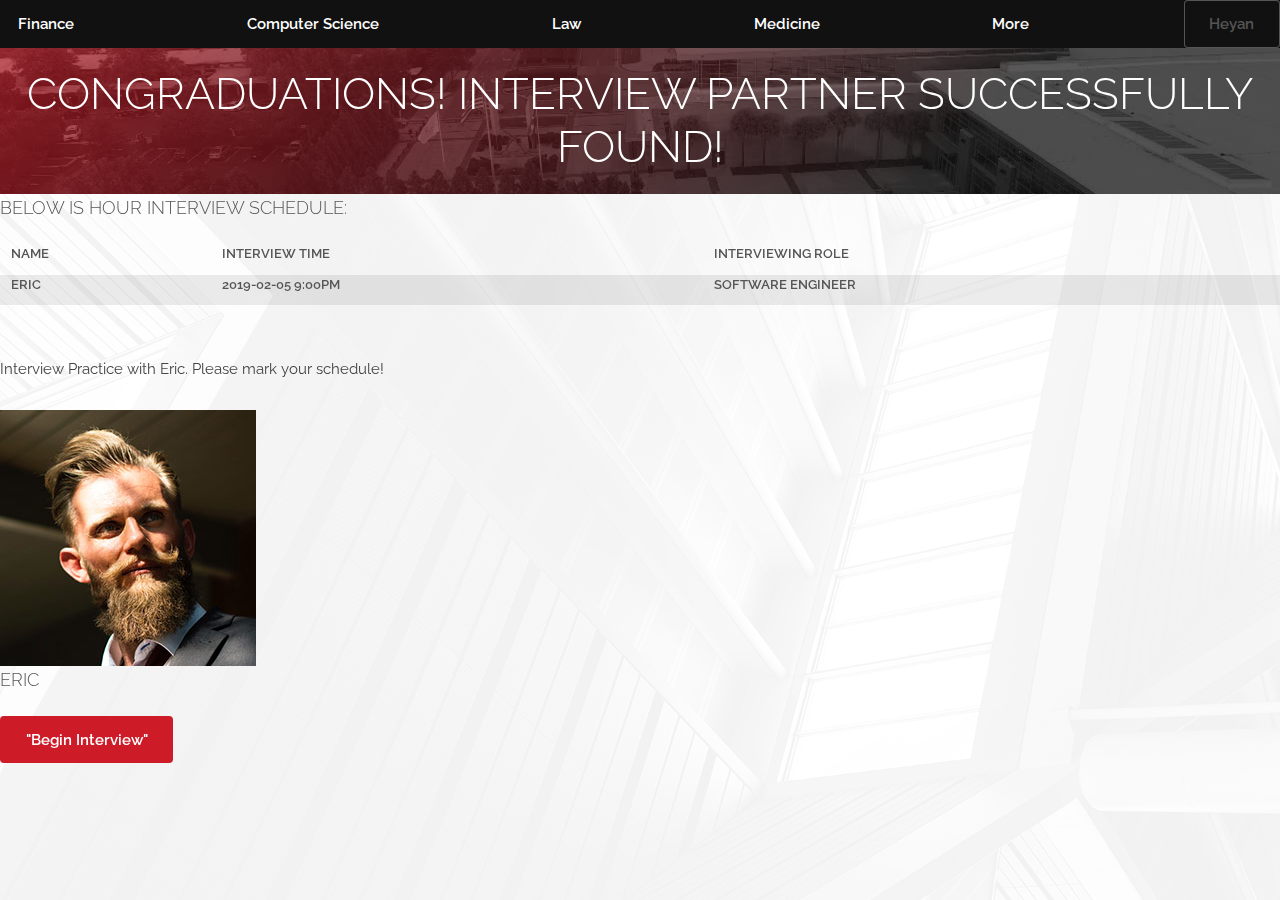
==== schduel2.html @ bb1bca18 "devfest" ====
<link rel="stylesheet" href="assets/css/main.css" />
<!DOCTYPE HTML>
<html>

<div id="heading" >
        <h1>Congraduations! Interview partner successfully found!</h1>
</div>

<header id="header">

        <a class="logo" href="index.html">Finance</a>
        <a class="logo" href="index.html">Computer Science</a>
        <a class="logo" href="index.html">Law</a>
        <a class="logo" href="index.html">Medicine</a>
        <a class="logo" href="index.html">More</a>
        <div>
          <span class="button">Heyan</span>
        </div>
        
        <!-- <nav>
          <a href="#menu">Menu</a>
        </nav> -->
</header>


          

<body>
<div class="content">
  <h3>Below is hour interview schedule: <h3>
<div class="table-wrapper">
  <table class='alt' > 
  <thead>
  <tr>
      <th>
        Name
      </th>
      <th style="font-style: 8">
        Interview Time
      </th>
      <th>Interviewing Role</th>
  </tr>
  </thead>
  <tbody>
    <tr>
      <th>
        Eric
      </th>
      <th>
        2019-02-05 9:00PM
      </th>
      <th>
        Software Engineer
      </th>
    </tr>
  </tbody>
  </table>
        
</div>
</div>
<section>
        <div class="content">
          
          <p>Interview Practice with Eric. Please mark your schedule!</p>
        </div>
        <img src="images/pic03.jpg" alt="" />
         <h3>Eric</h3>
      </section>
<div>

  <a class="button primary" align='center'> "Begin Interview"</a>
</div>

</body>
</html>
---- assets/css/main.css ----
@import url(font-awesome.min.css);
@import url("https://fonts.googleapis.com/css?family=Raleway:200,300,400,500,600");
/*
	Industrious by TEMPLATED
	templated.co @templatedco
	Released for free under the Creative Commons Attribution 3.0 license (templated.co/license)
*/
/* Basic */
@-ms-viewport {
  width: device-width; }
body {
  -ms-overflow-style: scrollbar; }

@media screen and (max-width: 480px) {
  html, body {
    min-width: 320px; } }
html {
  box-sizing: border-box; }

*, *:before, *:after {
  box-sizing: inherit; }

body {
  background: #ffffff; }
  body.is-preload *, body.is-preload *:before, body.is-preload *:after {
    -moz-animation: none !important;
    -webkit-animation: none !important;
    -ms-animation: none !important;
    animation: none !important;
    -moz-transition: none !important;
    -webkit-transition: none !important;
    -ms-transition: none !important;
    transition: none !important; }

html, body, div, span, applet, object,
iframe, h1, h2, h3, h4, h5, h6, p, blockquote,
pre, a, abbr, acronym, address, big, cite,
code, del, dfn, em, img, ins, kbd, q, s, samp,
small, strike, strong, sub, sup, tt, var, b,
u, i, center, dl, dt, dd, ol, ul, li, fieldset,
form, label, legend, table, caption, tbody,
tfoot, thead, tr, th, td, article, aside,
canvas, details, embed, figure, figcaption,
footer, header, hgroup, menu, nav, output, ruby,
section, summary, time, mark, audio, video {
  margin: 0;
  padding: 0;
  border: 0;
  font-size: 100%;
  font: inherit;
  vertical-align: baseline; }

article, aside, details, figcaption, figure,
footer, header, hgroup, menu, nav, section {
  display: block; }

body {
  line-height: 1; }

ol, ul {
  list-style: none; }

blockquote, q {
  quotes: none; }
  blockquote:before, blockquote:after, q:before, q:after {
    content: '';
    content: none; }

table {
  border-collapse: collapse;
  border-spacing: 0; }

body {
  -webkit-text-size-adjust: none; }

mark {
  background-color: transparent;
  color: inherit; }

input::-moz-focus-inner {
  border: 0;
  padding: 0; }

input, select, textarea {
  -moz-appearance: none;
  -webkit-appearance: none;
  -ms-appearance: none;
  appearance: none; }

/* Typography */
html {
  font-size: 13pt; }
  @media screen and (max-width: 1680px) {
    html {
      font-size: 11pt; } }
  @media screen and (max-width: 980px) {
    html {
      font-size: 12pt; } }
  @media screen and (max-width: 480px) {
    html {
      font-size: 11pt; } }

body {
  background-color: #ffffff;
  color: #444444; }

body, input, select, textarea {
  font-family: "Raleway", Arial, Helvetica, sans-serif;
  font-weight: 400;
  font-size: 1rem;
  line-height: 1.65; }

a {
  -moz-transition: color 0.2s ease-in-out;
  -webkit-transition: color 0.2s ease-in-out;
  -ms-transition: color 0.2s ease-in-out;
  transition: color 0.2s ease-in-out;
  text-decoration: underline; }
  a:hover {
    text-decoration: none; }

strong, b {
  font-weight: 600; }

em, i {
  font-style: italic; }

p {
  margin: 0 0 2rem 0; }

header.special {
  text-align: center;
  margin-bottom: 4rem; }
  header.special p {
    max-width: 75%;
    margin-left: auto;
    margin-right: auto; }

h1, h2, h3, h4, h5, h6 {
  font-weight: 300;
  line-height: 1.5;
  text-transform: uppercase;
  margin: 0 0 1.5rem 0; }
  h1 a, h2 a, h3 a, h4 a, h5 a, h6 a {
    color: inherit;
    text-decoration: none; }

h1 {
  font-size: 3rem;
  line-height: 1.2; }

h2 {
  font-size: 2.25rem;
  line-height: 1.3; }

h3 {
  font-size: 1.25rem; }

h4 {
  font-size: 1rem; }

h5 {
  font-size: 0.9rem; }

h6 {
  font-size: 0.7rem; }

@media screen and (max-width: 736px) {
  h1 {
    font-size: 2.75rem;
    line-height: 1.3; }

  h2 {
    font-size: 1.75rem;
    line-height: 1.5; }

  h3 {
    font-size: 1.25rem; } }
sub {
  font-size: 0.8rem;
  position: relative;
  top: 0.5rem; }

sup {
  font-size: 0.8rem;
  position: relative;
  top: -0.5rem; }

blockquote {
  border-left: solid 0.5rem;
  font-style: italic;
  margin: 0 0 2rem 0;
  padding: 1rem 0 1rem 2rem; }

code {
  border-radius: 4px;
  border: solid 1px;
  font-family: "Courier New", monospace;
  font-size: 0.9rem;
  margin: 0 0.25rem;
  padding: 0.25rem 0.65rem; }

pre {
  -webkit-overflow-scrolling: touch;
  font-family: "Courier New", monospace;
  font-size: 0.9rem;
  margin: 0 0 2rem 0; }
  pre code {
    display: block;
    line-height: 1.75;
    padding: 1rem 1.5rem;
    overflow-x: auto; }

hr {
  border: 0;
  border-bottom: solid 1px;
  margin: 2rem 0; }
  hr.major {
    margin: 4rem 0; }

input, select, textarea {
  color: #555555; }

a {
  color: #ce1b28; }

strong, b {
  color: #555555; }

h1, h2, h3, h4, h5, h6 {
  color: #555555; }

blockquote {
  border-left-color: rgba(0, 0, 0, 0.25); }

code {
  background: rgba(0, 0, 0, 0.075);
  border-color: rgba(0, 0, 0, 0.25); }

hr {
  border-bottom-color: rgba(0, 0, 0, 0.25); }

/* Inner */
.inner {
  margin: 0 auto;
  width: 75rem;
  max-width: calc(100% - 6rem); }
  @media screen and (max-width: 480px) {
    .inner {
      max-width: calc(100% - 3rem); } }

/* Button */
input[type="submit"],
input[type="reset"],
input[type="button"],
button,
.button {
  -moz-appearance: none;
  -webkit-appearance: none;
  -ms-appearance: none;
  appearance: none;
  -moz-transition: background-color 0.2s ease-in-out, box-shadow 0.2s ease-in-out, color 0.2s ease-in-out;
  -webkit-transition: background-color 0.2s ease-in-out, box-shadow 0.2s ease-in-out, color 0.2s ease-in-out;
  -ms-transition: background-color 0.2s ease-in-out, box-shadow 0.2s ease-in-out, color 0.2s ease-in-out;
  transition: background-color 0.2s ease-in-out, box-shadow 0.2s ease-in-out, color 0.2s ease-in-out;
  border: 0;
  border-radius: 4px;
  cursor: pointer;
  display: inline-block;
  font-weight: 600;
  height: 3.25rem;
  line-height: 3.25rem;
  padding: 0 1.75rem;
  text-align: center;
  text-decoration: none;
  white-space: nowrap; }
  input[type="submit"].small,
  input[type="reset"].small,
  input[type="button"].small,
  button.small,
  .button.small {
    font-size: 0.8rem;
    height: 2.4375rem;
    line-height: 2.4375rem;
    padding: 0 1.25rem; }
  input[type="submit"].large,
  input[type="reset"].large,
  input[type="button"].large,
  button.large,
  .button.large {
    font-size: 1.35rem;
    height: 4.0625rem;
    line-height: 4.0625rem;
    padding: 0 2rem; }
  input[type="submit"].wide,
  input[type="reset"].wide,
  input[type="button"].wide,
  button.wide,
  .button.wide {
    min-width: 13rem; }
  input[type="submit"].icon:before,
  input[type="reset"].icon:before,
  input[type="button"].icon:before,
  button.icon:before,
  .button.icon:before {
    margin-right: 0.5rem; }
  input[type="submit"].fit,
  input[type="reset"].fit,
  input[type="button"].fit,
  button.fit,
  .button.fit {
    width: 100%; }
  input[type="submit"].disabled, input[type="submit"]:disabled,
  input[type="reset"].disabled,
  input[type="reset"]:disabled,
  input[type="button"].disabled,
  input[type="button"]:disabled,
  button.disabled,
  button:disabled,
  .button.disabled,
  .button:disabled {
    pointer-events: none;
    opacity: 0.25; }

input[type="submit"],
input[type="reset"],
input[type="button"],
button,
.button {
  background-color: transparent;
  box-shadow: inset 0 0 0 1px #555555;
  color: #555555 !important; }
  input[type="submit"]:hover,
  input[type="reset"]:hover,
  input[type="button"]:hover,
  button:hover,
  .button:hover {
    box-shadow: inset 0 0 0 1px #ce1b28;
    color: #ce1b28 !important; }
    input[type="submit"]:hover:active,
    input[type="reset"]:hover:active,
    input[type="button"]:hover:active,
    button:hover:active,
    .button:hover:active {
      background-color: rgba(206, 27, 40, 0.25); }
  input[type="submit"].primary,
  input[type="reset"].primary,
  input[type="button"].primary,
  button.primary,
  .button.primary {
    box-shadow: none;
    background-color: #ce1b28;
    color: #ffffff !important; }
    input[type="submit"].primary:hover,
    input[type="reset"].primary:hover,
    input[type="button"].primary:hover,
    button.primary:hover,
    .button.primary:hover {
      background-color: #e2212f;
      box-shadow: none; }
      input[type="submit"].primary:hover:active,
      input[type="reset"].primary:hover:active,
      input[type="button"].primary:hover:active,
      button.primary:hover:active,
      .button.primary:hover:active {
        background-color: #b71824; }

/* Form */
form {
  margin: 0 0 2rem 0; }

input[type="text"],
input[type="password"],
input[type="email"],
input[type="tel"],
input[type="search"],
input[type="url"],
select,
textarea {
  -moz-appearance: none;
  -webkit-appearance: none;
  -ms-appearance: none;
  appearance: none;
  border-radius: 4px;
  border: none;
  border: solid 1px;
  color: inherit;
  display: block;
  outline: 0;
  padding: 0 1rem;
  text-decoration: none;
  width: 100%; }
  input[type="text"]:invalid,
  input[type="password"]:invalid,
  input[type="email"]:invalid,
  input[type="tel"]:invalid,
  input[type="search"]:invalid,
  input[type="url"]:invalid,
  select:invalid,
  textarea:invalid {
    box-shadow: none; }

label {
  display: block;
  font-size: 1rem;
  font-weight: 600;
  margin: 0 0 1rem 0; }

input[type="text"],
input[type="password"],
input[type="email"],
input[type="tel"],
input[type="search"],
input[type="url"] {
  height: 3.25rem; }

select {
  background-size: 1.25rem;
  background-repeat: no-repeat;
  background-position: calc(100% - 1rem) center;
  height: 3.25rem;
  padding-right: 3.25rem;
  text-overflow: ellipsis; }
  select:focus::-ms-value {
    background-color: transparent; }
  select::-ms-expand {
    display: none; }

textarea {
  padding: 0.75rem 1rem; }

input[type="checkbox"],
input[type="radio"] {
  -moz-appearance: none;
  -webkit-appearance: none;
  -ms-appearance: none;
  appearance: none;
  display: block;
  float: left;
  margin-right: -2rem;
  opacity: 0;
  width: 1rem;
  z-index: -1; }
  input[type="checkbox"] + label,
  input[type="radio"] + label {
    text-decoration: none;
    cursor: pointer;
    display: inline-block;
    font-size: 1rem;
    font-weight: 400;
    padding-left: 2.825rem;
    padding-right: 0.875rem;
    position: relative; }
    input[type="checkbox"] + label:before,
    input[type="radio"] + label:before {
      -moz-osx-font-smoothing: grayscale;
      -webkit-font-smoothing: antialiased;
      font-family: FontAwesome;
      font-style: normal;
      font-weight: normal;
      text-transform: none !important; }
    input[type="checkbox"] + label:before,
    input[type="radio"] + label:before {
      border-radius: 4px;
      border: solid 1px;
      content: '';
      display: inline-block;
      height: 1.5rem;
      left: 0;
      line-height: 1.86875rem;
      position: absolute;
      text-align: center;
      top: -0.1625rem;
      width: 1.5rem; }
  input[type="checkbox"]:checked + label:before,
  input[type="radio"]:checked + label:before {
    content: '\f00c'; }

input[type="checkbox"] + label:before {
  border-radius: 4px; }

input[type="radio"] + label:before {
  border-radius: 100%; }

::-webkit-input-placeholder {
  opacity: 1.0; }

:-moz-placeholder {
  opacity: 1.0; }

::-moz-placeholder {
  opacity: 1.0; }

:-ms-input-placeholder {
  opacity: 1.0; }

label {
  color: #555555; }

input[type="text"],
input[type="password"],
input[type="email"],
input[type="tel"],
input[type="search"],
input[type="url"],
select,
textarea {
  background-color: rgba(0, 0, 0, 0.075);
  border-color: rgba(0, 0, 0, 0.25); }
  input[type="text"]:focus,
  input[type="password"]:focus,
  input[type="email"]:focus,
  input[type="tel"]:focus,
  input[type="search"]:focus,
  input[type="url"]:focus,
  select:focus,
  textarea:focus {
    border-color: #ce1b28;
    box-shadow: 0 0 0 1px #ce1b28; }

select {
  background-image: url("data:image/svg+xml;charset=utf8,%3Csvg xmlns='http://www.w3.org/2000/svg' width='40' height='40' preserveAspectRatio='none' viewBox='0 0 40 40'%3E%3Cpath d='M9.4,12.3l10.4,10.4l10.4-10.4c0.2-0.2,0.5-0.4,0.9-0.4c0.3,0,0.6,0.1,0.9,0.4l3.3,3.3c0.2,0.2,0.4,0.5,0.4,0.9 c0,0.4-0.1,0.6-0.4,0.9L20.7,31.9c-0.2,0.2-0.5,0.4-0.9,0.4c-0.3,0-0.6-0.1-0.9-0.4L4.3,17.3c-0.2-0.2-0.4-0.5-0.4-0.9 c0-0.4,0.1-0.6,0.4-0.9l3.3-3.3c0.2-0.2,0.5-0.4,0.9-0.4S9.1,12.1,9.4,12.3z' fill='rgba(0, 0, 0, 0.25)' /%3E%3C/svg%3E"); }
  select option {
    color: #444444;
    background-color: #ffffff; }

input[type="checkbox"] + label,
input[type="radio"] + label {
  color: #444444; }
  input[type="checkbox"] + label:before,
  input[type="radio"] + label:before {
    background: rgba(0, 0, 0, 0.075);
    border-color: rgba(0, 0, 0, 0.25); }
input[type="checkbox"]:checked + label:before,
input[type="radio"]:checked + label:before {
  background-color: #ce1b28;
  border-color: #ce1b28;
  color: #ffffff; }
input[type="checkbox"]:focus + label:before,
input[type="radio"]:focus + label:before {
  border-color: #ce1b28;
  box-shadow: 0 0 0 1px #ce1b28; }

::-webkit-input-placeholder {
  color: #bbbbbb !important; }

:-moz-placeholder {
  color: #bbbbbb !important; }

::-moz-placeholder {
  color: #bbbbbb !important; }

:-ms-input-placeholder {
  color: #bbbbbb !important; }

/* List */
ol {
  list-style: decimal;
  margin: 0 0 2rem 0;
  padding-left: 1.25rem; }
  ol li {
    padding-left: 0.25rem; }

ul {
  list-style: disc;
  margin: 0 0 2rem 0;
  padding-left: 1rem; }
  ul li {
    padding-left: 0.325rem; }
  ul.plain {
    list-style: none;
    padding-left: 0; }
    ul.plain li {
      margin-bottom: 1rem; }
      ul.plain li .icon {
        border-radius: 4px;
        color: #ffffff;
        display: inline-block;
        margin-right: 1rem;
        text-align: center;
        width: 2rem;
        height: 2rem;
        line-height: 2rem;
        background: rgba(0, 0, 0, 0.5); }
  ul.alt {
    list-style: none;
    padding-left: 0; }
    ul.alt li {
      border-top: solid 1px;
      padding: 0.75rem 0; }
      ul.alt li:first-child {
        border-top: 0;
        padding-top: 0; }
      ul.alt li:last-child {
        padding-bottom: 0; }

dl {
  margin: 0 0 2rem 0; }
  dl dt {
    display: block;
    font-weight: 600;
    margin: 0 0 1rem 0; }
  dl dd {
    margin-left: 1.5rem; }

ul.alt li {
  border-top-color: rgba(0, 0, 0, 0.25); }

/* Table */
.table-wrapper {
  -webkit-overflow-scrolling: touch;
  overflow-x: auto; }

table {
  margin: 0 0 2rem 0;
  width: 100%; }
  table tbody tr {
    border: solid 1px;
    border-left: 0;
    border-right: 0; }
  table td {
    padding: 0.75rem 0.75rem; }
  table th {
    font-size: 0.9rem;
    font-weight: 600;
    padding: 0 0.75rem 0.75rem 0.75rem;
    text-align: left; }
  table thead {
    border-bottom: solid 2px; }
  table tfoot {
    border-top: solid 2px; }
  table.alt {
    border-collapse: separate; }
    table.alt tbody tr td {
      border: solid 1px;
      border-left-width: 0;
      border-top-width: 0; }
      table.alt tbody tr td:first-child {
        border-left-width: 1px; }
    table.alt tbody tr:first-child td {
      border-top-width: 1px; }
    table.alt thead {
      border-bottom: 0; }
    table.alt tfoot {
      border-top: 0; }

table tbody tr {
  border-color: rgba(0, 0, 0, 0.25); }
  table tbody tr:nth-child(2n + 1) {
    background-color: rgba(0, 0, 0, 0.075); }
table th {
  color: #555555; }
table thead {
  border-bottom-color: rgba(0, 0, 0, 0.25); }
table tfoot {
  border-top-color: rgba(0, 0, 0, 0.25); }
table.alt tbody tr td {
  border-color: rgba(0, 0, 0, 0.25); }

/* Highlights */
.highlights {
  width: 100%;
  margin: 2.5rem 0;
  display: -moz-flex;
  display: -webkit-flex;
  display: -ms-flex;
  display: flex;
  -moz-flex-wrap: wrap;
  -webkit-flex-wrap: wrap;
  -ms-flex-wrap: wrap;
  flex-wrap: wrap;
  -moz-align-items: -moz-stretch;
  -webkit-align-items: -webkit-stretch;
  -ms-align-items: -ms-stretch;
  align-items: stretch; }
  .highlights > * {
    -moz-flex-shrink: 1;
    -webkit-flex-shrink: 1;
    -ms-flex-shrink: 1;
    flex-shrink: 1;
    -moz-flex-grow: 0;
    -webkit-flex-grow: 0;
    -ms-flex-grow: 0;
    flex-grow: 0; }
  .highlights > * {
    width: 33.3333333333%; }
  .highlights > * {
    padding: 1.5rem;
    width: calc(33.3333333333% + 1rem); }
  .highlights > :nth-child(-n + 3) {
    padding-top: 0; }
  .highlights > :nth-last-child(-n + 3) {
    padding-bottom: 0; }
  .highlights > :nth-child(3n + 1) {
    padding-left: 0; }
  .highlights > :nth-child(3n) {
    padding-right: 0; }
  .highlights > :nth-child(3n + 1),
  .highlights > :nth-child(3n) {
    width: calc(33.3333333333% + -0.5rem); }
  .highlights .content {
    border-radius: 4px;
    height: 100%;
    padding: 3rem;
    text-align: center; }
    .highlights .content .icon {
      font-size: 5rem; }
  .highlights > div > :last-child {
    margin-bottom: 0; }
  @media screen and (max-width: 980px) {
    .highlights > * {
      width: 50%; }
    .highlights > * {
      padding: 1rem;
      width: calc(33.3333333333% + 0.6666666667rem); }
    .highlights > :nth-child(-n + 3) {
      padding-top: 1rem; }
    .highlights > :nth-last-child(-n + 3) {
      padding-bottom: 1rem; }
    .highlights > :nth-child(3n + 1) {
      padding-left: 1rem; }
    .highlights > :nth-child(3n) {
      padding-right: 1rem; }
    .highlights > :nth-child(3n + 1),
    .highlights > :nth-child(3n) {
      padding: 1rem;
      width: calc(50% + 1rem); }
    .highlights > * {
      padding: 1rem;
      width: calc(50% + 1rem); }
    .highlights > :nth-child(-n + 2) {
      padding-top: 0; }
    .highlights > :nth-last-child(-n + 2) {
      padding-bottom: 0; }
    .highlights > :nth-child(2n + 1) {
      padding-left: 0; }
    .highlights > :nth-child(2n) {
      padding-right: 0; }
    .highlights > :nth-child(2n + 1),
    .highlights > :nth-child(2n) {
      width: calc(50% + 0rem); }
    .highlights .content {
      padding: 2rem; } }
  @media screen and (max-width: 736px) {
    .highlights > * {
      width: 100%; }
    .highlights > * {
      padding: 1rem;
      width: calc(33.3333333333% + 0.6666666667rem); }
    .highlights > :nth-child(-n + 3) {
      padding-top: 1rem; }
    .highlights > :nth-last-child(-n + 3) {
      padding-bottom: 1rem; }
    .highlights > :nth-child(3n + 1) {
      padding-left: 1rem; }
    .highlights > :nth-child(3n) {
      padding-right: 1rem; }
    .highlights > :nth-child(3n + 1),
    .highlights > :nth-child(3n) {
      padding: 1rem;
      width: calc(100% + 2rem); }
    .highlights > * {
      padding: 1rem;
      width: calc(50% + 1rem); }
    .highlights > :nth-child(-n + 2) {
      padding-top: 1rem; }
    .highlights > :nth-last-child(-n + 2) {
      padding-bottom: 1rem; }
    .highlights > :nth-child(2n + 1) {
      padding-left: 1rem; }
    .highlights > :nth-child(2n) {
      padding-right: 1rem; }
    .highlights > :nth-child(2n + 1),
    .highlights > :nth-child(2n) {
      padding: 1rem;
      width: calc(100% + 2rem); }
    .highlights > * {
      padding: 1rem;
      width: calc(100% + 2rem); }
    .highlights > :nth-child(-n + 1) {
      padding-top: 0; }
    .highlights > :nth-last-child(-n + 1) {
      padding-bottom: 0; }
    .highlights > :nth-child(1n + 1) {
      padding-left: 0; }
    .highlights > :nth-child(1n) {
      padding-right: 0; }
    .highlights > :nth-child(1n + 1),
    .highlights > :nth-child(1n) {
      width: calc(100% + 1rem); } }

.highlights .content {
  background: #ffffff;
  box-shadow: 0px 0px 4px 1px rgba(0, 0, 0, 0.025); }

/* Testimonials */
.testimonials {
  margin: 2.5rem 0;
  width: 100%;
  display: -moz-flex;
  display: -webkit-flex;
  display: -ms-flex;
  display: flex;
  -moz-flex-wrap: wrap;
  -webkit-flex-wrap: wrap;
  -ms-flex-wrap: wrap;
  flex-wrap: wrap;
  -moz-align-items: -moz-stretch;
  -webkit-align-items: -webkit-stretch;
  -ms-align-items: -ms-stretch;
  align-items: stretch; }
  .testimonials > * {
    -moz-flex-shrink: 1;
    -webkit-flex-shrink: 1;
    -ms-flex-shrink: 1;
    flex-shrink: 1;
    -moz-flex-grow: 0;
    -webkit-flex-grow: 0;
    -ms-flex-grow: 0;
    flex-grow: 0; }
  .testimonials > * {
    width: 33.3333333333%; }
  .testimonials > * {
    padding: 1.5rem;
    width: calc(33.3333333333% + 1rem); }
  .testimonials > :nth-child(-n + 3) {
    padding-top: 0; }
  .testimonials > :nth-last-child(-n + 3) {
    padding-bottom: 0; }
  .testimonials > :nth-child(3n + 1) {
    padding-left: 0; }
  .testimonials > :nth-child(3n) {
    padding-right: 0; }
  .testimonials > :nth-child(3n + 1),
  .testimonials > :nth-child(3n) {
    width: calc(33.3333333333% + -0.5rem); }
  .testimonials .content {
    border-radius: 4px;
    height: 100%;
    padding: 3rem; }
    .testimonials .content .author {
      display: -moz-flex;
      display: -webkit-flex;
      display: -ms-flex;
      display: flex;
      -moz-align-items: center;
      -webkit-align-items: center;
      -ms-align-items: center;
      align-items: center; }
      .testimonials .content .author blockquote {
        margin: 0; }
      .testimonials .content .author .image {
        margin-right: 2rem;
        width: 20%; }
        .testimonials .content .author .image img {
          border-radius: 100%;
          max-width: 100%; }
    .testimonials .content .credit {
      font-size: 0.75rem; }
    .testimonials .content p:last-child {
      margin: 0; }
  .testimonials > div > :last-child {
    margin-bottom: 0; }
  @media screen and (max-width: 980px) {
    .testimonials > * {
      width: 50%; }
    .testimonials > * {
      padding: 1rem;
      width: calc(33.3333333333% + 0.6666666667rem); }
    .testimonials > :nth-child(-n + 3) {
      padding-top: 1rem; }
    .testimonials > :nth-last-child(-n + 3) {
      padding-bottom: 1rem; }
    .testimonials > :nth-child(3n + 1) {
      padding-left: 1rem; }
    .testimonials > :nth-child(3n) {
      padding-right: 1rem; }
    .testimonials > :nth-child(3n + 1),
    .testimonials > :nth-child(3n) {
      padding: 1rem;
      width: calc(50% + 1rem); }
    .testimonials > * {
      padding: 1rem;
      width: calc(50% + 1rem); }
    .testimonials > :nth-child(-n + 2) {
      padding-top: 0; }
    .testimonials > :nth-last-child(-n + 2) {
      padding-bottom: 0; }
    .testimonials > :nth-child(2n + 1) {
      padding-left: 0; }
    .testimonials > :nth-child(2n) {
      padding-right: 0; }
    .testimonials > :nth-child(2n + 1),
    .testimonials > :nth-child(2n) {
      width: calc(50% + 0rem); }
    .testimonials .content {
      padding: 2rem; } }
  @media screen and (max-width: 736px) {
    .testimonials > * {
      width: 100%; }
    .testimonials > * {
      padding: 1rem;
      width: calc(33.3333333333% + 0.6666666667rem); }
    .testimonials > :nth-child(-n + 3) {
      padding-top: 1rem; }
    .testimonials > :nth-last-child(-n + 3) {
      padding-bottom: 1rem; }
    .testimonials > :nth-child(3n + 1) {
      padding-left: 1rem; }
    .testimonials > :nth-child(3n) {
      padding-right: 1rem; }
    .testimonials > :nth-child(3n + 1),
    .testimonials > :nth-child(3n) {
      padding: 1rem;
      width: calc(100% + 2rem); }
    .testimonials > * {
      padding: 1rem;
      width: calc(50% + 1rem); }
    .testimonials > :nth-child(-n + 2) {
      padding-top: 1rem; }
    .testimonials > :nth-last-child(-n + 2) {
      padding-bottom: 1rem; }
    .testimonials > :nth-child(2n + 1) {
      padding-left: 1rem; }
    .testimonials > :nth-child(2n) {
      padding-right: 1rem; }
    .testimonials > :nth-child(2n + 1),
    .testimonials > :nth-child(2n) {
      padding: 1rem;
      width: calc(100% + 2rem); }
    .testimonials > * {
      padding: 1rem;
      width: calc(100% + 2rem); }
    .testimonials > :nth-child(-n + 1) {
      padding-top: 0; }
    .testimonials > :nth-last-child(-n + 1) {
      padding-bottom: 0; }
    .testimonials > :nth-child(1n + 1) {
      padding-left: 0; }
    .testimonials > :nth-child(1n) {
      padding-right: 0; }
    .testimonials > :nth-child(1n + 1),
    .testimonials > :nth-child(1n) {
      width: calc(100% + 1rem); } }

.testimonials .content {
  background: #ffffff;
  box-shadow: 0px 0px 4px 1px rgba(0, 0, 0, 0.025); }
  .testimonials .content .credit strong {
    color: #ce1b28; }

/* Actions */
ul.actions {
  display: -moz-flex;
  display: -webkit-flex;
  display: -ms-flex;
  display: flex;
  cursor: default;
  list-style: none;
  margin-left: -1rem;
  padding-left: 0; }
  ul.actions li {
    padding: 0 0 0 1rem;
    vertical-align: middle; }
  ul.actions.special {
    -moz-justify-content: center;
    -webkit-justify-content: center;
    -ms-justify-content: center;
    justify-content: center;
    width: calc(100% + 1rem); }
  ul.actions.stacked {
    -moz-flex-direction: column;
    -webkit-flex-direction: column;
    -ms-flex-direction: column;
    flex-direction: column;
    margin-left: 0; }
    ul.actions.stacked li {
      padding: 1.3rem 0 0 0; }
      ul.actions.stacked li:first-child {
        padding-top: 0; }
  ul.actions.fit {
    width: calc(100% + 1rem); }
    ul.actions.fit li {
      -moz-flex-grow: 1;
      -webkit-flex-grow: 1;
      -ms-flex-grow: 1;
      flex-grow: 1;
      -moz-flex-shrink: 1;
      -webkit-flex-shrink: 1;
      -ms-flex-shrink: 1;
      flex-shrink: 1;
      width: 100%; }
      ul.actions.fit li > * {
        width: 100%; }
    ul.actions.fit.stacked {
      width: 100%; }
  @media screen and (max-width: 480px) {
    ul.actions:not(.fixed) {
      -moz-flex-direction: column;
      -webkit-flex-direction: column;
      -ms-flex-direction: column;
      flex-direction: column;
      margin-left: 0;
      width: 100% !important; }
      ul.actions:not(.fixed) li {
        -moz-flex-grow: 1;
        -webkit-flex-grow: 1;
        -ms-flex-grow: 1;
        flex-grow: 1;
        -moz-flex-shrink: 1;
        -webkit-flex-shrink: 1;
        -ms-flex-shrink: 1;
        flex-shrink: 1;
        padding: 1rem 0 0 0;
        text-align: center;
        width: 100%; }
        ul.actions:not(.fixed) li > * {
          width: 100%; }
        ul.actions:not(.fixed) li:first-child {
          padding-top: 0; }
        ul.actions:not(.fixed) li input[type="submit"],
        ul.actions:not(.fixed) li input[type="reset"],
        ul.actions:not(.fixed) li input[type="button"],
        ul.actions:not(.fixed) li button,
        ul.actions:not(.fixed) li .button {
          width: 100%; }
          ul.actions:not(.fixed) li input[type="submit"].icon:before,
          ul.actions:not(.fixed) li input[type="reset"].icon:before,
          ul.actions:not(.fixed) li input[type="button"].icon:before,
          ul.actions:not(.fixed) li button.icon:before,
          ul.actions:not(.fixed) li .button.icon:before {
            margin-left: -0.5rem; } }

/* Grid */
.row {
  display: flex;
  flex-wrap: wrap;
  box-sizing: border-box; }
  .row > * {
    box-sizing: border-box; }
  .row.gtr-uniform > * > :last-child {
    margin-bottom: 0; }

.row > .imp {
  order: -1; }
.row > .col-1 {
  width: 8.3333333333%; }
.row > .off-1 {
  margin-left: 8.3333333333%; }
.row > .col-2 {
  width: 16.6666666667%; }
.row > .off-2 {
  margin-left: 16.6666666667%; }
.row > .col-3 {
  width: 25%; }
.row > .off-3 {
  margin-left: 25%; }
.row > .col-4 {
  width: 33.3333333333%; }
.row > .off-4 {
  margin-left: 33.3333333333%; }
.row > .col-5 {
  width: 41.6666666667%; }
.row > .off-5 {
  margin-left: 41.6666666667%; }
.row > .col-6 {
  width: 50%; }
.row > .off-6 {
  margin-left: 50%; }
.row > .col-7 {
  width: 58.3333333333%; }
.row > .off-7 {
  margin-left: 58.3333333333%; }
.row > .col-8 {
  width: 66.6666666667%; }
.row > .off-8 {
  margin-left: 66.6666666667%; }
.row > .col-9 {
  width: 75%; }
.row > .off-9 {
  margin-left: 75%; }
.row > .col-10 {
  width: 83.3333333333%; }
.row > .off-10 {
  margin-left: 83.3333333333%; }
.row > .col-11 {
  width: 91.6666666667%; }
.row > .off-11 {
  margin-left: 91.6666666667%; }
.row > .col-12 {
  width: 100%; }
.row > .off-12 {
  margin-left: 100%; }
.row.gtr-0 {
  margin-top: 0;
  margin-left: 0rem; }
  .row.gtr-0 > * {
    padding: 0 0 0 0rem; }
  .row.gtr-0.gtr-uniform {
    margin-top: 0rem; }
    .row.gtr-0.gtr-uniform > * {
      padding-top: 0rem; }
.row.gtr-25 {
  margin-top: 0;
  margin-left: -0.75rem; }
  .row.gtr-25 > * {
    padding: 0 0 0 0.75rem; }
  .row.gtr-25.gtr-uniform {
    margin-top: -0.75rem; }
    .row.gtr-25.gtr-uniform > * {
      padding-top: 0.75rem; }
.row.gtr-50 {
  margin-top: 0;
  margin-left: -1.5rem; }
  .row.gtr-50 > * {
    padding: 0 0 0 1.5rem; }
  .row.gtr-50.gtr-uniform {
    margin-top: -1.5rem; }
    .row.gtr-50.gtr-uniform > * {
      padding-top: 1.5rem; }
.row {
  margin-top: 0;
  margin-left: -3rem; }
  .row > * {
    padding: 0 0 0 3rem; }
  .row.gtr-uniform {
    margin-top: -3rem; }
    .row.gtr-uniform > * {
      padding-top: 3rem; }
.row.gtr-150 {
  margin-top: 0;
  margin-left: -4.5rem; }
  .row.gtr-150 > * {
    padding: 0 0 0 4.5rem; }
  .row.gtr-150.gtr-uniform {
    margin-top: -4.5rem; }
    .row.gtr-150.gtr-uniform > * {
      padding-top: 4.5rem; }
.row.gtr-200 {
  margin-top: 0;
  margin-left: -6rem; }
  .row.gtr-200 > * {
    padding: 0 0 0 6rem; }
  .row.gtr-200.gtr-uniform {
    margin-top: -6rem; }
    .row.gtr-200.gtr-uniform > * {
      padding-top: 6rem; }

@media screen and (max-width: 1680px) {
  .row {
    display: flex;
    flex-wrap: wrap;
    box-sizing: border-box; }
    .row > * {
      box-sizing: border-box; }
    .row.gtr-uniform > * > :last-child {
      margin-bottom: 0; }

  .row > .imp-xlarge {
    order: -1; }
  .row > .col-1-xlarge {
    width: 8.3333333333%; }
  .row > .off-1-xlarge {
    margin-left: 8.3333333333%; }
  .row > .col-2-xlarge {
    width: 16.6666666667%; }
  .row > .off-2-xlarge {
    margin-left: 16.6666666667%; }
  .row > .col-3-xlarge {
    width: 25%; }
  .row > .off-3-xlarge {
    margin-left: 25%; }
  .row > .col-4-xlarge {
    width: 33.3333333333%; }
  .row > .off-4-xlarge {
    margin-left: 33.3333333333%; }
  .row > .col-5-xlarge {
    width: 41.6666666667%; }
  .row > .off-5-xlarge {
    margin-left: 41.6666666667%; }
  .row > .col-6-xlarge {
    width: 50%; }
  .row > .off-6-xlarge {
    margin-left: 50%; }
  .row > .col-7-xlarge {
    width: 58.3333333333%; }
  .row > .off-7-xlarge {
    margin-left: 58.3333333333%; }
  .row > .col-8-xlarge {
    width: 66.6666666667%; }
  .row > .off-8-xlarge {
    margin-left: 66.6666666667%; }
  .row > .col-9-xlarge {
    width: 75%; }
  .row > .off-9-xlarge {
    margin-left: 75%; }
  .row > .col-10-xlarge {
    width: 83.3333333333%; }
  .row > .off-10-xlarge {
    margin-left: 83.3333333333%; }
  .row > .col-11-xlarge {
    width: 91.6666666667%; }
  .row > .off-11-xlarge {
    margin-left: 91.6666666667%; }
  .row > .col-12-xlarge {
    width: 100%; }
  .row > .off-12-xlarge {
    margin-left: 100%; }
  .row.gtr-0 {
    margin-top: 0;
    margin-left: 0rem; }
    .row.gtr-0 > * {
      padding: 0 0 0 0rem; }
    .row.gtr-0.gtr-uniform {
      margin-top: 0rem; }
      .row.gtr-0.gtr-uniform > * {
        padding-top: 0rem; }
  .row.gtr-25 {
    margin-top: 0;
    margin-left: -0.75rem; }
    .row.gtr-25 > * {
      padding: 0 0 0 0.75rem; }
    .row.gtr-25.gtr-uniform {
      margin-top: -0.75rem; }
      .row.gtr-25.gtr-uniform > * {
        padding-top: 0.75rem; }
  .row.gtr-50 {
    margin-top: 0;
    margin-left: -1.5rem; }
    .row.gtr-50 > * {
      padding: 0 0 0 1.5rem; }
    .row.gtr-50.gtr-uniform {
      margin-top: -1.5rem; }
      .row.gtr-50.gtr-uniform > * {
        padding-top: 1.5rem; }
  .row {
    margin-top: 0;
    margin-left: -3rem; }
    .row > * {
      padding: 0 0 0 3rem; }
    .row.gtr-uniform {
      margin-top: -3rem; }
      .row.gtr-uniform > * {
        padding-top: 3rem; }
  .row.gtr-150 {
    margin-top: 0;
    margin-left: -4.5rem; }
    .row.gtr-150 > * {
      padding: 0 0 0 4.5rem; }
    .row.gtr-150.gtr-uniform {
      margin-top: -4.5rem; }
      .row.gtr-150.gtr-uniform > * {
        padding-top: 4.5rem; }
  .row.gtr-200 {
    margin-top: 0;
    margin-left: -6rem; }
    .row.gtr-200 > * {
      padding: 0 0 0 6rem; }
    .row.gtr-200.gtr-uniform {
      margin-top: -6rem; }
      .row.gtr-200.gtr-uniform > * {
        padding-top: 6rem; } }
@media screen and (max-width: 1280px) {
  .row {
    display: flex;
    flex-wrap: wrap;
    box-sizing: border-box; }
    .row > * {
      box-sizing: border-box; }
    .row.gtr-uniform > * > :last-child {
      margin-bottom: 0; }

  .row > .imp-large {
    order: -1; }
  .row > .col-1-large {
    width: 8.3333333333%; }
  .row > .off-1-large {
    margin-left: 8.3333333333%; }
  .row > .col-2-large {
    width: 16.6666666667%; }
  .row > .off-2-large {
    margin-left: 16.6666666667%; }
  .row > .col-3-large {
    width: 25%; }
  .row > .off-3-large {
    margin-left: 25%; }
  .row > .col-4-large {
    width: 33.3333333333%; }
  .row > .off-4-large {
    margin-left: 33.3333333333%; }
  .row > .col-5-large {
    width: 41.6666666667%; }
  .row > .off-5-large {
    margin-left: 41.6666666667%; }
  .row > .col-6-large {
    width: 50%; }
  .row > .off-6-large {
    margin-left: 50%; }
  .row > .col-7-large {
    width: 58.3333333333%; }
  .row > .off-7-large {
    margin-left: 58.3333333333%; }
  .row > .col-8-large {
    width: 66.6666666667%; }
  .row > .off-8-large {
    margin-left: 66.6666666667%; }
  .row > .col-9-large {
    width: 75%; }
  .row > .off-9-large {
    margin-left: 75%; }
  .row > .col-10-large {
    width: 83.3333333333%; }
  .row > .off-10-large {
    margin-left: 83.3333333333%; }
  .row > .col-11-large {
    width: 91.6666666667%; }
  .row > .off-11-large {
    margin-left: 91.6666666667%; }
  .row > .col-12-large {
    width: 100%; }
  .row > .off-12-large {
    margin-left: 100%; }
  .row.gtr-0 {
    margin-top: 0;
    margin-left: 0rem; }
    .row.gtr-0 > * {
      padding: 0 0 0 0rem; }
    .row.gtr-0.gtr-uniform {
      margin-top: 0rem; }
      .row.gtr-0.gtr-uniform > * {
        padding-top: 0rem; }
  .row.gtr-25 {
    margin-top: 0;
    margin-left: -0.375rem; }
    .row.gtr-25 > * {
      padding: 0 0 0 0.375rem; }
    .row.gtr-25.gtr-uniform {
      margin-top: -0.375rem; }
      .row.gtr-25.gtr-uniform > * {
        padding-top: 0.375rem; }
  .row.gtr-50 {
    margin-top: 0;
    margin-left: -0.75rem; }
    .row.gtr-50 > * {
      padding: 0 0 0 0.75rem; }
    .row.gtr-50.gtr-uniform {
      margin-top: -0.75rem; }
      .row.gtr-50.gtr-uniform > * {
        padding-top: 0.75rem; }
  .row {
    margin-top: 0;
    margin-left: -1.5rem; }
    .row > * {
      padding: 0 0 0 1.5rem; }
    .row.gtr-uniform {
      margin-top: -1.5rem; }
      .row.gtr-uniform > * {
        padding-top: 1.5rem; }
  .row.gtr-150 {
    margin-top: 0;
    margin-left: -2.25rem; }
    .row.gtr-150 > * {
      padding: 0 0 0 2.25rem; }
    .row.gtr-150.gtr-uniform {
      margin-top: -2.25rem; }
      .row.gtr-150.gtr-uniform > * {
        padding-top: 2.25rem; }
  .row.gtr-200 {
    margin-top: 0;
    margin-left: -3rem; }
    .row.gtr-200 > * {
      padding: 0 0 0 3rem; }
    .row.gtr-200.gtr-uniform {
      margin-top: -3rem; }
      .row.gtr-200.gtr-uniform > * {
        padding-top: 3rem; } }
@media screen and (max-width: 980px) {
  .row {
    display: flex;
    flex-wrap: wrap;
    box-sizing: border-box; }
    .row > * {
      box-sizing: border-box; }
    .row.gtr-uniform > * > :last-child {
      margin-bottom: 0; }

  .row > .imp-medium {
    order: -1; }
  .row > .col-1-medium {
    width: 8.3333333333%; }
  .row > .off-1-medium {
    margin-left: 8.3333333333%; }
  .row > .col-2-medium {
    width: 16.6666666667%; }
  .row > .off-2-medium {
    margin-left: 16.6666666667%; }
  .row > .col-3-medium {
    width: 25%; }
  .row > .off-3-medium {
    margin-left: 25%; }
  .row > .col-4-medium {
    width: 33.3333333333%; }
  .row > .off-4-medium {
    margin-left: 33.3333333333%; }
  .row > .col-5-medium {
    width: 41.6666666667%; }
  .row > .off-5-medium {
    margin-left: 41.6666666667%; }
  .row > .col-6-medium {
    width: 50%; }
  .row > .off-6-medium {
    margin-left: 50%; }
  .row > .col-7-medium {
    width: 58.3333333333%; }
  .row > .off-7-medium {
    margin-left: 58.3333333333%; }
  .row > .col-8-medium {
    width: 66.6666666667%; }
  .row > .off-8-medium {
    margin-left: 66.6666666667%; }
  .row > .col-9-medium {
    width: 75%; }
  .row > .off-9-medium {
    margin-left: 75%; }
  .row > .col-10-medium {
    width: 83.3333333333%; }
  .row > .off-10-medium {
    margin-left: 83.3333333333%; }
  .row > .col-11-medium {
    width: 91.6666666667%; }
  .row > .off-11-medium {
    margin-left: 91.6666666667%; }
  .row > .col-12-medium {
    width: 100%; }
  .row > .off-12-medium {
    margin-left: 100%; }
  .row.gtr-0 {
    margin-top: 0;
    margin-left: 0rem; }
    .row.gtr-0 > * {
      padding: 0 0 0 0rem; }
    .row.gtr-0.gtr-uniform {
      margin-top: 0rem; }
      .row.gtr-0.gtr-uniform > * {
        padding-top: 0rem; }
  .row.gtr-25 {
    margin-top: 0;
    margin-left: -0.375rem; }
    .row.gtr-25 > * {
      padding: 0 0 0 0.375rem; }
    .row.gtr-25.gtr-uniform {
      margin-top: -0.375rem; }
      .row.gtr-25.gtr-uniform > * {
        padding-top: 0.375rem; }
  .row.gtr-50 {
    margin-top: 0;
    margin-left: -0.75rem; }
    .row.gtr-50 > * {
      padding: 0 0 0 0.75rem; }
    .row.gtr-50.gtr-uniform {
      margin-top: -0.75rem; }
      .row.gtr-50.gtr-uniform > * {
        padding-top: 0.75rem; }
  .row {
    margin-top: 0;
    margin-left: -1.5rem; }
    .row > * {
      padding: 0 0 0 1.5rem; }
    .row.gtr-uniform {
      margin-top: -1.5rem; }
      .row.gtr-uniform > * {
        padding-top: 1.5rem; }
  .row.gtr-150 {
    margin-top: 0;
    margin-left: -2.25rem; }
    .row.gtr-150 > * {
      padding: 0 0 0 2.25rem; }
    .row.gtr-150.gtr-uniform {
      margin-top: -2.25rem; }
      .row.gtr-150.gtr-uniform > * {
        padding-top: 2.25rem; }
  .row.gtr-200 {
    margin-top: 0;
    margin-left: -3rem; }
    .row.gtr-200 > * {
      padding: 0 0 0 3rem; }
    .row.gtr-200.gtr-uniform {
      margin-top: -3rem; }
      .row.gtr-200.gtr-uniform > * {
        padding-top: 3rem; } }
@media screen and (max-width: 736px) {
  .row {
    display: flex;
    flex-wrap: wrap;
    box-sizing: border-box; }
    .row > * {
      box-sizing: border-box; }
    .row.gtr-uniform > * > :last-child {
      margin-bottom: 0; }

  .row > .imp-small {
    order: -1; }
  .row > .col-1-small {
    width: 8.3333333333%; }
  .row > .off-1-small {
    margin-left: 8.3333333333%; }
  .row > .col-2-small {
    width: 16.6666666667%; }
  .row > .off-2-small {
    margin-left: 16.6666666667%; }
  .row > .col-3-small {
    width: 25%; }
  .row > .off-3-small {
    margin-left: 25%; }
  .row > .col-4-small {
    width: 33.3333333333%; }
  .row > .off-4-small {
    margin-left: 33.3333333333%; }
  .row > .col-5-small {
    width: 41.6666666667%; }
  .row > .off-5-small {
    margin-left: 41.6666666667%; }
  .row > .col-6-small {
    width: 50%; }
  .row > .off-6-small {
    margin-left: 50%; }
  .row > .col-7-small {
    width: 58.3333333333%; }
  .row > .off-7-small {
    margin-left: 58.3333333333%; }
  .row > .col-8-small {
    width: 66.6666666667%; }
  .row > .off-8-small {
    margin-left: 66.6666666667%; }
  .row > .col-9-small {
    width: 75%; }
  .row > .off-9-small {
    margin-left: 75%; }
  .row > .col-10-small {
    width: 83.3333333333%; }
  .row > .off-10-small {
    margin-left: 83.3333333333%; }
  .row > .col-11-small {
    width: 91.6666666667%; }
  .row > .off-11-small {
    margin-left: 91.6666666667%; }
  .row > .col-12-small {
    width: 100%; }
  .row > .off-12-small {
    margin-left: 100%; }
  .row.gtr-0 {
    margin-top: 0;
    margin-left: 0rem; }
    .row.gtr-0 > * {
      padding: 0 0 0 0rem; }
    .row.gtr-0.gtr-uniform {
      margin-top: 0rem; }
      .row.gtr-0.gtr-uniform > * {
        padding-top: 0rem; }
  .row.gtr-25 {
    margin-top: 0;
    margin-left: -0.3125rem; }
    .row.gtr-25 > * {
      padding: 0 0 0 0.3125rem; }
    .row.gtr-25.gtr-uniform {
      margin-top: -0.3125rem; }
      .row.gtr-25.gtr-uniform > * {
        padding-top: 0.3125rem; }
  .row.gtr-50 {
    margin-top: 0;
    margin-left: -0.625rem; }
    .row.gtr-50 > * {
      padding: 0 0 0 0.625rem; }
    .row.gtr-50.gtr-uniform {
      margin-top: -0.625rem; }
      .row.gtr-50.gtr-uniform > * {
        padding-top: 0.625rem; }
  .row {
    margin-top: 0;
    margin-left: -1.25rem; }
    .row > * {
      padding: 0 0 0 1.25rem; }
    .row.gtr-uniform {
      margin-top: -1.25rem; }
      .row.gtr-uniform > * {
        padding-top: 1.25rem; }
  .row.gtr-150 {
    margin-top: 0;
    margin-left: -1.875rem; }
    .row.gtr-150 > * {
      padding: 0 0 0 1.875rem; }
    .row.gtr-150.gtr-uniform {
      margin-top: -1.875rem; }
      .row.gtr-150.gtr-uniform > * {
        padding-top: 1.875rem; }
  .row.gtr-200 {
    margin-top: 0;
    margin-left: -2.5rem; }
    .row.gtr-200 > * {
      padding: 0 0 0 2.5rem; }
    .row.gtr-200.gtr-uniform {
      margin-top: -2.5rem; }
      .row.gtr-200.gtr-uniform > * {
        padding-top: 2.5rem; } }
@media screen and (max-width: 480px) {
  .row {
    display: flex;
    flex-wrap: wrap;
    box-sizing: border-box; }
    .row > * {
      box-sizing: border-box; }
    .row.gtr-uniform > * > :last-child {
      margin-bottom: 0; }

  .row > .imp-xsmall {
    order: -1; }
  .row > .col-1-xsmall {
    width: 8.3333333333%; }
  .row > .off-1-xsmall {
    margin-left: 8.3333333333%; }
  .row > .col-2-xsmall {
    width: 16.6666666667%; }
  .row > .off-2-xsmall {
    margin-left: 16.6666666667%; }
  .row > .col-3-xsmall {
    width: 25%; }
  .row > .off-3-xsmall {
    margin-left: 25%; }
  .row > .col-4-xsmall {
    width: 33.3333333333%; }
  .row > .off-4-xsmall {
    margin-left: 33.3333333333%; }
  .row > .col-5-xsmall {
    width: 41.6666666667%; }
  .row > .off-5-xsmall {
    margin-left: 41.6666666667%; }
  .row > .col-6-xsmall {
    width: 50%; }
  .row > .off-6-xsmall {
    margin-left: 50%; }
  .row > .col-7-xsmall {
    width: 58.3333333333%; }
  .row > .off-7-xsmall {
    margin-left: 58.3333333333%; }
  .row > .col-8-xsmall {
    width: 66.6666666667%; }
  .row > .off-8-xsmall {
    margin-left: 66.6666666667%; }
  .row > .col-9-xsmall {
    width: 75%; }
  .row > .off-9-xsmall {
    margin-left: 75%; }
  .row > .col-10-xsmall {
    width: 83.3333333333%; }
  .row > .off-10-xsmall {
    margin-left: 83.3333333333%; }
  .row > .col-11-xsmall {
    width: 91.6666666667%; }
  .row > .off-11-xsmall {
    margin-left: 91.6666666667%; }
  .row > .col-12-xsmall {
    width: 100%; }
  .row > .off-12-xsmall {
    margin-left: 100%; }
  .row.gtr-0 {
    margin-top: 0;
    margin-left: 0rem; }
    .row.gtr-0 > * {
      padding: 0 0 0 0rem; }
    .row.gtr-0.gtr-uniform {
      margin-top: 0rem; }
      .row.gtr-0.gtr-uniform > * {
        padding-top: 0rem; }
  .row.gtr-25 {
    margin-top: 0;
    margin-left: -0.3125rem; }
    .row.gtr-25 > * {
      padding: 0 0 0 0.3125rem; }
    .row.gtr-25.gtr-uniform {
      margin-top: -0.3125rem; }
      .row.gtr-25.gtr-uniform > * {
        padding-top: 0.3125rem; }
  .row.gtr-50 {
    margin-top: 0;
    margin-left: -0.625rem; }
    .row.gtr-50 > * {
      padding: 0 0 0 0.625rem; }
    .row.gtr-50.gtr-uniform {
      margin-top: -0.625rem; }
      .row.gtr-50.gtr-uniform > * {
        padding-top: 0.625rem; }
  .row {
    margin-top: 0;
    margin-left: -1.25rem; }
    .row > * {
      padding: 0 0 0 1.25rem; }
    .row.gtr-uniform {
      margin-top: -1.25rem; }
      .row.gtr-uniform > * {
        padding-top: 1.25rem; }
  .row.gtr-150 {
    margin-top: 0;
    margin-left: -1.875rem; }
    .row.gtr-150 > * {
      padding: 0 0 0 1.875rem; }
    .row.gtr-150.gtr-uniform {
      margin-top: -1.875rem; }
      .row.gtr-150.gtr-uniform > * {
        padding-top: 1.875rem; }
  .row.gtr-200 {
    margin-top: 0;
    margin-left: -2.5rem; }
    .row.gtr-200 > * {
      padding: 0 0 0 2.5rem; }
    .row.gtr-200.gtr-uniform {
      margin-top: -2.5rem; }
      .row.gtr-200.gtr-uniform > * {
        padding-top: 2.5rem; } }
/* Icon */
.icon {
  text-decoration: none;
  border-bottom: none;
  position: relative; }
  .icon:before {
    -moz-osx-font-smoothing: grayscale;
    -webkit-font-smoothing: antialiased;
    font-family: FontAwesome;
    font-style: normal;
    font-weight: normal;
    text-transform: none !important; }
  .icon > .label {
    display: none; }

/* Icons */
ul.icons {
  cursor: default;
  list-style: none;
  padding-left: 0; }
  ul.icons li {
    display: inline-block;
    padding: 0 1rem 0 0; }
    ul.icons li:last-child {
      padding-right: 0; }
    ul.icons li .icon:before {
      font-size: 2rem; }

/* Image */
.image {
  border-radius: 4px;
  border: 0;
  display: inline-block;
  position: relative; }
  .image img {
    border-radius: 4px;
    display: block; }
  .image.left, .image.right {
    max-width: 40%; }
    .image.left img, .image.right img {
      width: 100%; }
  .image.left {
    float: left;
    margin: 0 2rem 2rem 0;
    top: 0.25rem; }
  .image.right {
    float: right;
    margin: 0 0 2rem 2rem;
    top: 0.25rem; }
  .image.fit {
    display: block;
    margin: 0 0 2rem 0;
    width: 100%; }
    .image.fit img {
      width: 100%; }
  .image.main {
    display: block;
    margin: 0 0 3rem 0;
    width: 100%; }
    .image.main img {
      width: 100%; }

/* Wrapper */
.wrapper {
  padding: 8rem 0 6rem 0 ;
  position: relative;
  z-index: 1; }
  @media screen and (max-width: 1280px) {
    .wrapper {
      padding: 4rem 0 2rem 0 ; } }
  @media screen and (max-width: 736px) {
    .wrapper {
      padding: 3rem 0 1rem 0 ; } }
  @media screen and (max-width: 480px) {
    .wrapper {
      padding: 2rem 0 0.1rem 0 ; } }

/* Banner */
#banner {
  -ms-flex-align: center;
  -ms-flex-pack: center;
  background-color: #111111;
  color: rgba(255, 255, 255, 0.5);
  -moz-align-items: center;
  -webkit-align-items: center;
  -ms-align-items: center;
  align-items: center;
  display: -moz-flex;
  display: -webkit-flex;
  display: -ms-flex;
  display: flex;
  -moz-justify-content: center;
  -webkit-justify-content: center;
  -ms-justify-content: center;
  justify-content: center;
  background-image: url("../../images/banner.jpg");
  background-position: center;
  background-repeat: no-repeat;
  background-size: cover;
  border-top: 0;
  display: -ms-flexbox;
  height: 35rem !important;
  min-height: 35rem;
  overflow: hidden;
  position: relative;
  text-align: center;
  width: 100%; }
  #banner input, #banner select, #banner textarea {
    color: #ffffff; }
  #banner a {
    color: #ce1b28; }
  #banner strong, #banner b {
    color: #ffffff; }
  #banner h1, #banner h2, #banner h3, #banner h4, #banner h5, #banner h6 {
    color: #ffffff; }
  #banner blockquote {
    border-left-color: rgba(255, 255, 255, 0.25); }
  #banner code {
    background: rgba(255, 255, 255, 0.075);
    border-color: rgba(255, 255, 255, 0.25); }
  #banner hr {
    border-bottom-color: rgba(255, 255, 255, 0.25); }
  #banner input[type="submit"],
  #banner input[type="reset"],
  #banner input[type="button"],
  #banner button,
  #banner .button {
    background-color: transparent;
    box-shadow: inset 0 0 0 1px #ffffff;
    color: #ffffff !important; }
    #banner input[type="submit"]:hover,
    #banner input[type="reset"]:hover,
    #banner input[type="button"]:hover,
    #banner button:hover,
    #banner .button:hover {
      box-shadow: inset 0 0 0 1px #ce1b28;
      color: #ce1b28 !important; }
      #banner input[type="submit"]:hover:active,
      #banner input[type="reset"]:hover:active,
      #banner input[type="button"]:hover:active,
      #banner button:hover:active,
      #banner .button:hover:active {
        background-color: rgba(206, 27, 40, 0.25); }
    #banner input[type="submit"].primary,
    #banner input[type="reset"].primary,
    #banner input[type="button"].primary,
    #banner button.primary,
    #banner .button.primary {
      box-shadow: none;
      background-color: #ce1b28;
      color: #ffffff !important; }
      #banner input[type="submit"].primary:hover,
      #banner input[type="reset"].primary:hover,
      #banner input[type="button"].primary:hover,
      #banner button.primary:hover,
      #banner .button.primary:hover {
        background-color: #e2212f;
        box-shadow: none; }
        #banner input[type="submit"].primary:hover:active,
        #banner input[type="reset"].primary:hover:active,
        #banner input[type="button"].primary:hover:active,
        #banner button.primary:hover:active,
        #banner .button.primary:hover:active {
          background-color: #b71824; }
  #banner label {
    color: #ffffff; }
  #banner input[type="text"],
  #banner input[type="password"],
  #banner input[type="email"],
  #banner input[type="tel"],
  #banner input[type="search"],
  #banner input[type="url"],
  #banner select,
  #banner textarea {
    background-color: rgba(255, 255, 255, 0.075);
    border-color: rgba(255, 255, 255, 0.25); }
    #banner input[type="text"]:focus,
    #banner input[type="password"]:focus,
    #banner input[type="email"]:focus,
    #banner input[type="tel"]:focus,
    #banner input[type="search"]:focus,
    #banner input[type="url"]:focus,
    #banner select:focus,
    #banner textarea:focus {
      border-color: #ce1b28;
      box-shadow: 0 0 0 1px #ce1b28; }
  #banner select {
    background-image: url("data:image/svg+xml;charset=utf8,%3Csvg xmlns='http://www.w3.org/2000/svg' width='40' height='40' preserveAspectRatio='none' viewBox='0 0 40 40'%3E%3Cpath d='M9.4,12.3l10.4,10.4l10.4-10.4c0.2-0.2,0.5-0.4,0.9-0.4c0.3,0,0.6,0.1,0.9,0.4l3.3,3.3c0.2,0.2,0.4,0.5,0.4,0.9 c0,0.4-0.1,0.6-0.4,0.9L20.7,31.9c-0.2,0.2-0.5,0.4-0.9,0.4c-0.3,0-0.6-0.1-0.9-0.4L4.3,17.3c-0.2-0.2-0.4-0.5-0.4-0.9 c0-0.4,0.1-0.6,0.4-0.9l3.3-3.3c0.2-0.2,0.5-0.4,0.9-0.4S9.1,12.1,9.4,12.3z' fill='rgba(255, 255, 255, 0.25)' /%3E%3C/svg%3E"); }
    #banner select option {
      color: rgba(255, 255, 255, 0.5);
      background-color: #111111; }
  #banner input[type="checkbox"] + label,
  #banner input[type="radio"] + label {
    color: rgba(255, 255, 255, 0.5); }
    #banner input[type="checkbox"] + label:before,
    #banner input[type="radio"] + label:before {
      background: rgba(255, 255, 255, 0.075);
      border-color: rgba(255, 255, 255, 0.25); }
  #banner input[type="checkbox"]:checked + label:before,
  #banner input[type="radio"]:checked + label:before {
    background-color: #ce1b28;
    border-color: #ce1b28;
    color: #ffffff; }
  #banner input[type="checkbox"]:focus + label:before,
  #banner input[type="radio"]:focus + label:before {
    border-color: #ce1b28;
    box-shadow: 0 0 0 1px #ce1b28; }
  #banner ::-webkit-input-placeholder {
    color: rgba(255, 255, 255, 0.4) !important; }
  #banner :-moz-placeholder {
    color: rgba(255, 255, 255, 0.4) !important; }
  #banner ::-moz-placeholder {
    color: rgba(255, 255, 255, 0.4) !important; }
  #banner :-ms-input-placeholder {
    color: rgba(255, 255, 255, 0.4) !important; }
  #banner ul.alt li {
    border-top-color: rgba(255, 255, 255, 0.25); }
  #banner table tbody tr {
    border-color: rgba(255, 255, 255, 0.25); }
    #banner table tbody tr:nth-child(2n + 1) {
      background-color: rgba(255, 255, 255, 0.075); }
  #banner table th {
    color: #ffffff; }
  #banner table thead {
    border-bottom-color: rgba(255, 255, 255, 0.25); }
  #banner table tfoot {
    border-top-color: rgba(255, 255, 255, 0.25); }
  #banner table.alt tbody tr td {
    border-color: rgba(255, 255, 255, 0.25); }
  #banner .highlights .content {
    background: #111111;
    box-shadow: 0px 0px 4px 1px rgba(255, 255, 255, 0.025); }
  #banner .testimonials .content {
    background: #111111;
    box-shadow: 0px 0px 4px 1px rgba(255, 255, 255, 0.025); }
    #banner .testimonials .content .credit strong {
      color: #ce1b28; }
  #banner > .inner {
    -moz-transform: scale(1.0);
    -webkit-transform: scale(1.0);
    -ms-transform: scale(1.0);
    transform: scale(1.0);
    -moz-transition: opacity 1s ease, -moz-transform 1s ease;
    -webkit-transition: opacity 1s ease, -webkit-transform 1s ease;
    -ms-transition: opacity 1s ease, -ms-transform 1s ease;
    transition: opacity 1s ease, transform 1s ease;
    opacity: 1;
    position: relative;
    z-index: 3; }
    #banner > .inner > :last-child {
      margin-bottom: 0; }
  #banner h1 {
    font-size: 4rem;
    margin-bottom: 1rem; }
  #banner p {
    font-size: 1.5rem; }
  #banner a {
    color: rgba(255, 255, 255, 0.5);
    text-decoration: none; }
    #banner a:hover {
      color: #ffffff; }
  #banner video {
    -moz-transform: translateX(50%) translateY(50%);
    -webkit-transform: translateX(50%) translateY(50%);
    -ms-transform: translateX(50%) translateY(50%);
    transform: translateX(50%) translateY(50%);
    bottom: 50%;
    height: auto;
    min-height: 100%;
    min-width: 100%;
    overflow: hidden;
    position: absolute;
    right: 50%;
    width: auto; }
  #banner:before {
    -moz-transition: opacity 3s ease;
    -webkit-transition: opacity 3s ease;
    -ms-transition: opacity 3s ease;
    transition: opacity 3s ease;
    -moz-transition-delay: 1.25s;
    -webkit-transition-delay: 1.25s;
    -ms-transition-delay: 1.25s;
    transition-delay: 1.25s;
    background: #111111;
    content: '';
    display: block;
    height: 100%;
    left: 0;
    opacity: 0.45;
    position: absolute;
    top: 0;
    width: 100%;
    z-index: 1; }
  #banner:after {
    background: linear-gradient(135deg, #ce1b28 0%, #111111 74%);
    content: ' ';
    display: block;
    height: 100%;
    left: 0;
    opacity: 0.6;
    position: absolute;
    top: 0;
    webkit-linear-gradientidth: 100%;
    width: 100%;
    z-index: 1; }
  #banner.small {
    height: 30vh !important;
    min-height: 30vh; }
  @media screen and (max-width: 1280px) {
    #banner video {
      display: none; } }
  @media screen and (max-width: 736px) {
    #banner {
      height: auto !important;
      min-height: 0;
      padding: 4rem 2rem 4rem 2rem; }
      #banner .inner {
        width: 100%; }
      #banner h1 {
        font-size: 1.75rem;
        margin-bottom: 0.5rem;
        padding-bottom: 0; }
      #banner p {
        font-size: 1.25rem; }
      #banner br {
        display: none; }
      #banner .button {
        width: 100%; } }
  @media screen and (max-width: 480px) {
    #banner p {
      font-size: 1rem; } }
  body.is-preload #banner .inner {
    -moz-transform: scale(0.99);
    -webkit-transform: scale(0.99);
    -ms-transform: scale(0.99);
    transform: scale(0.99);
    opacity: 0; }
  body.is-preload #banner:before {
    opacity: 1; }

/* CTA */
#cta {
  background-color: #ce1b28;
  color: rgba(255, 255, 255, 0.75);
  background-attachment: fixed;
  background-image: linear-gradient(rgba(206, 27, 40, 0.25), rgba(206, 27, 40, 0.25)), url(../../images/cta01.jpg);
  background-position: bottom;
  background-repeat: no-repeat;
  background-size: cover;
  position: relative;
  text-align: center;
  z-index: 1; }
  #cta input, #cta select, #cta textarea {
    color: #ffffff; }
  #cta a {
    color: #ffffff; }
  #cta strong, #cta b {
    color: #ffffff; }
  #cta h1, #cta h2, #cta h3, #cta h4, #cta h5, #cta h6 {
    color: #ffffff; }
  #cta blockquote {
    border-left-color: rgba(255, 255, 255, 0.25); }
  #cta code {
    background: rgba(255, 255, 255, 0.075);
    border-color: rgba(255, 255, 255, 0.25); }
  #cta hr {
    border-bottom-color: rgba(255, 255, 255, 0.25); }
  #cta input[type="submit"],
  #cta input[type="reset"],
  #cta input[type="button"],
  #cta button,
  #cta .button {
    background-color: transparent;
    box-shadow: inset 0 0 0 1px #ffffff;
    color: #ffffff !important; }
    #cta input[type="submit"]:hover,
    #cta input[type="reset"]:hover,
    #cta input[type="button"]:hover,
    #cta button:hover,
    #cta .button:hover {
      background-color: rgba(255, 255, 255, 0.1); }
      #cta input[type="submit"]:hover:active,
      #cta input[type="reset"]:hover:active,
      #cta input[type="button"]:hover:active,
      #cta button:hover:active,
      #cta .button:hover:active {
        background-color: rgba(255, 255, 255, 0.25); }
    #cta input[type="submit"].primary,
    #cta input[type="reset"].primary,
    #cta input[type="button"].primary,
    #cta button.primary,
    #cta .button.primary {
      box-shadow: none;
      background-color: #ffffff;
      color: #ce1b28 !important; }
      #cta input[type="submit"].primary:hover,
      #cta input[type="reset"].primary:hover,
      #cta input[type="button"].primary:hover,
      #cta button.primary:hover,
      #cta .button.primary:hover {
        background-color: rgba(255, 255, 255, 0.875);
        box-shadow: none; }
        #cta input[type="submit"].primary:hover:active,
        #cta input[type="reset"].primary:hover:active,
        #cta input[type="button"].primary:hover:active,
        #cta button.primary:hover:active,
        #cta .button.primary:hover:active {
          background-color: rgba(255, 255, 255, 0.5); }
  #cta label {
    color: #ffffff; }
  #cta input[type="text"],
  #cta input[type="password"],
  #cta input[type="email"],
  #cta input[type="tel"],
  #cta input[type="search"],
  #cta input[type="url"],
  #cta select,
  #cta textarea {
    background-color: rgba(255, 255, 255, 0.075);
    border-color: rgba(255, 255, 255, 0.25); }
    #cta input[type="text"]:focus,
    #cta input[type="password"]:focus,
    #cta input[type="email"]:focus,
    #cta input[type="tel"]:focus,
    #cta input[type="search"]:focus,
    #cta input[type="url"]:focus,
    #cta select:focus,
    #cta textarea:focus {
      border-color: #ffffff;
      box-shadow: 0 0 0 1px #ffffff; }
  #cta select {
    background-image: url("data:image/svg+xml;charset=utf8,%3Csvg xmlns='http://www.w3.org/2000/svg' width='40' height='40' preserveAspectRatio='none' viewBox='0 0 40 40'%3E%3Cpath d='M9.4,12.3l10.4,10.4l10.4-10.4c0.2-0.2,0.5-0.4,0.9-0.4c0.3,0,0.6,0.1,0.9,0.4l3.3,3.3c0.2,0.2,0.4,0.5,0.4,0.9 c0,0.4-0.1,0.6-0.4,0.9L20.7,31.9c-0.2,0.2-0.5,0.4-0.9,0.4c-0.3,0-0.6-0.1-0.9-0.4L4.3,17.3c-0.2-0.2-0.4-0.5-0.4-0.9 c0-0.4,0.1-0.6,0.4-0.9l3.3-3.3c0.2-0.2,0.5-0.4,0.9-0.4S9.1,12.1,9.4,12.3z' fill='rgba(255, 255, 255, 0.25)' /%3E%3C/svg%3E"); }
    #cta select option {
      color: rgba(255, 255, 255, 0.75);
      background-color: #ce1b28; }
  #cta input[type="checkbox"] + label,
  #cta input[type="radio"] + label {
    color: rgba(255, 255, 255, 0.75); }
    #cta input[type="checkbox"] + label:before,
    #cta input[type="radio"] + label:before {
      background: rgba(255, 255, 255, 0.075);
      border-color: rgba(255, 255, 255, 0.25); }
  #cta input[type="checkbox"]:checked + label:before,
  #cta input[type="radio"]:checked + label:before {
    background-color: #ffffff;
    border-color: #ffffff;
    color: #ce1b28; }
  #cta input[type="checkbox"]:focus + label:before,
  #cta input[type="radio"]:focus + label:before {
    border-color: #ffffff;
    box-shadow: 0 0 0 1px #ffffff; }
  #cta ::-webkit-input-placeholder {
    color: rgba(255, 255, 255, 0.4) !important; }
  #cta :-moz-placeholder {
    color: rgba(255, 255, 255, 0.4) !important; }
  #cta ::-moz-placeholder {
    color: rgba(255, 255, 255, 0.4) !important; }
  #cta :-ms-input-placeholder {
    color: rgba(255, 255, 255, 0.4) !important; }
  #cta ul.alt li {
    border-top-color: rgba(255, 255, 255, 0.25); }
  #cta table tbody tr {
    border-color: rgba(255, 255, 255, 0.25); }
    #cta table tbody tr:nth-child(2n + 1) {
      background-color: rgba(255, 255, 255, 0.075); }
  #cta table th {
    color: #ffffff; }
  #cta table thead {
    border-bottom-color: rgba(255, 255, 255, 0.25); }
  #cta table tfoot {
    border-top-color: rgba(255, 255, 255, 0.25); }
  #cta table.alt tbody tr td {
    border-color: rgba(255, 255, 255, 0.25); }
  #cta .highlights .content {
    background: #ce1b28;
    box-shadow: 0px 0px 4px 1px rgba(255, 255, 255, 0.025); }
  #cta .testimonials .content {
    background: #ce1b28;
    box-shadow: 0px 0px 4px 1px rgba(255, 255, 255, 0.025); }
    #cta .testimonials .content .credit strong {
      color: #ce1b28; }
  #cta .inner {
    position: relative;
    z-index: 3; }
  @media screen and (max-width: 980px) {
    #cta {
      background-attachment: scroll; } }

/* Footer */
#footer {
  background-color: #111111;
  color: rgba(255, 255, 255, 0.5);
  padding: 8rem 0 6rem 0 ; }
  #footer input, #footer select, #footer textarea {
    color: #ffffff; }
  #footer a {
    color: #ce1b28; }
  #footer strong, #footer b {
    color: #ffffff; }
  #footer h1, #footer h2, #footer h3, #footer h4, #footer h5, #footer h6 {
    color: #ffffff; }
  #footer blockquote {
    border-left-color: rgba(255, 255, 255, 0.25); }
  #footer code {
    background: rgba(255, 255, 255, 0.075);
    border-color: rgba(255, 255, 255, 0.25); }
  #footer hr {
    border-bottom-color: rgba(255, 255, 255, 0.25); }
  #footer input[type="submit"],
  #footer input[type="reset"],
  #footer input[type="button"],
  #footer button,
  #footer .button {
    background-color: transparent;
    box-shadow: inset 0 0 0 1px #ffffff;
    color: #ffffff !important; }
    #footer input[type="submit"]:hover,
    #footer input[type="reset"]:hover,
    #footer input[type="button"]:hover,
    #footer button:hover,
    #footer .button:hover {
      box-shadow: inset 0 0 0 1px #ce1b28;
      color: #ce1b28 !important; }
      #footer input[type="submit"]:hover:active,
      #footer input[type="reset"]:hover:active,
      #footer input[type="button"]:hover:active,
      #footer button:hover:active,
      #footer .button:hover:active {
        background-color: rgba(206, 27, 40, 0.25); }
    #footer input[type="submit"].primary,
    #footer input[type="reset"].primary,
    #footer input[type="button"].primary,
    #footer button.primary,
    #footer .button.primary {
      box-shadow: none;
      background-color: #ce1b28;
      color: #ffffff !important; }
      #footer input[type="submit"].primary:hover,
      #footer input[type="reset"].primary:hover,
      #footer input[type="button"].primary:hover,
      #footer button.primary:hover,
      #footer .button.primary:hover {
        background-color: #e2212f;
        box-shadow: none; }
        #footer input[type="submit"].primary:hover:active,
        #footer input[type="reset"].primary:hover:active,
        #footer input[type="button"].primary:hover:active,
        #footer button.primary:hover:active,
        #footer .button.primary:hover:active {
          background-color: #b71824; }
  #footer label {
    color: #ffffff; }
  #footer input[type="text"],
  #footer input[type="password"],
  #footer input[type="email"],
  #footer input[type="tel"],
  #footer input[type="search"],
  #footer input[type="url"],
  #footer select,
  #footer textarea {
    background-color: rgba(255, 255, 255, 0.075);
    border-color: rgba(255, 255, 255, 0.25); }
    #footer input[type="text"]:focus,
    #footer input[type="password"]:focus,
    #footer input[type="email"]:focus,
    #footer input[type="tel"]:focus,
    #footer input[type="search"]:focus,
    #footer input[type="url"]:focus,
    #footer select:focus,
    #footer textarea:focus {
      border-color: #ce1b28;
      box-shadow: 0 0 0 1px #ce1b28; }
  #footer select {
    background-image: url("data:image/svg+xml;charset=utf8,%3Csvg xmlns='http://www.w3.org/2000/svg' width='40' height='40' preserveAspectRatio='none' viewBox='0 0 40 40'%3E%3Cpath d='M9.4,12.3l10.4,10.4l10.4-10.4c0.2-0.2,0.5-0.4,0.9-0.4c0.3,0,0.6,0.1,0.9,0.4l3.3,3.3c0.2,0.2,0.4,0.5,0.4,0.9 c0,0.4-0.1,0.6-0.4,0.9L20.7,31.9c-0.2,0.2-0.5,0.4-0.9,0.4c-0.3,0-0.6-0.1-0.9-0.4L4.3,17.3c-0.2-0.2-0.4-0.5-0.4-0.9 c0-0.4,0.1-0.6,0.4-0.9l3.3-3.3c0.2-0.2,0.5-0.4,0.9-0.4S9.1,12.1,9.4,12.3z' fill='rgba(255, 255, 255, 0.25)' /%3E%3C/svg%3E"); }
    #footer select option {
      color: rgba(255, 255, 255, 0.5);
      background-color: #111111; }
  #footer input[type="checkbox"] + label,
  #footer input[type="radio"] + label {
    color: rgba(255, 255, 255, 0.5); }
    #footer input[type="checkbox"] + label:before,
    #footer input[type="radio"] + label:before {
      background: rgba(255, 255, 255, 0.075);
      border-color: rgba(255, 255, 255, 0.25); }
  #footer input[type="checkbox"]:checked + label:before,
  #footer input[type="radio"]:checked + label:before {
    background-color: #ce1b28;
    border-color: #ce1b28;
    color: #ffffff; }
  #footer input[type="checkbox"]:focus + label:before,
  #footer input[type="radio"]:focus + label:before {
    border-color: #ce1b28;
    box-shadow: 0 0 0 1px #ce1b28; }
  #footer ::-webkit-input-placeholder {
    color: rgba(255, 255, 255, 0.4) !important; }
  #footer :-moz-placeholder {
    color: rgba(255, 255, 255, 0.4) !important; }
  #footer ::-moz-placeholder {
    color: rgba(255, 255, 255, 0.4) !important; }
  #footer :-ms-input-placeholder {
    color: rgba(255, 255, 255, 0.4) !important; }
  #footer ul.alt li {
    border-top-color: rgba(255, 255, 255, 0.25); }
  #footer table tbody tr {
    border-color: rgba(255, 255, 255, 0.25); }
    #footer table tbody tr:nth-child(2n + 1) {
      background-color: rgba(255, 255, 255, 0.075); }
  #footer table th {
    color: #ffffff; }
  #footer table thead {
    border-bottom-color: rgba(255, 255, 255, 0.25); }
  #footer table tfoot {
    border-top-color: rgba(255, 255, 255, 0.25); }
  #footer table.alt tbody tr td {
    border-color: rgba(255, 255, 255, 0.25); }
  #footer .highlights .content {
    background: #111111;
    box-shadow: 0px 0px 4px 1px rgba(255, 255, 255, 0.025); }
  #footer .testimonials .content {
    background: #111111;
    box-shadow: 0px 0px 4px 1px rgba(255, 255, 255, 0.025); }
    #footer .testimonials .content .credit strong {
      color: #ce1b28; }
  #footer a {
    color: rgba(255, 255, 255, 0.5);
    text-decoration: none; }
    #footer a:hover {
      color: #ce1b28; }
  #footer .content {
    display: -moz-flex;
    display: -webkit-flex;
    display: -ms-flex;
    display: flex; }
    #footer .content section {
      width: 25%; }
      #footer .content section:first-child {
        width: 50%;
        padding-right: 4rem; }
      #footer .content section:last-child {
        padding-left: 4rem; }
  #footer .copyright {
    border-top: 1px solid;
    font-size: 0.8rem;
    opacity: 0.5;
    padding: 2rem 0;
    text-align: center; }
  @media screen and (max-width: 1280px) {
    #footer {
      padding: 4rem 0 2rem 0 ; } }
  @media screen and (max-width: 980px) {
    #footer .content {
      -moz-flex-wrap: wrap;
      -webkit-flex-wrap: wrap;
      -ms-flex-wrap: wrap;
      flex-wrap: wrap; }
      #footer .content section {
        width: 50%; }
        #footer .content section:first-child {
          width: 100%;
          padding-right: 0; } }
  @media screen and (max-width: 736px) {
    #footer {
      padding: 3rem 0 1rem 0 ; }
      #footer .content section {
        width: 100%; }
        #footer .content section:last-child {
          padding-left: 0; } }
  @media screen and (max-width: 480px) {
    #footer {
      padding: 2rem 0 0.1rem 0 ; } }

/* Header */
body {
  padding-top: 3.25rem; }
  body:before {
    content: ' ';
    background-image: url(../../images/bg.jpg);
    background-size: cover;
    background-repeat: no-repeat;
    background-attachment: fixed;
    display: block;
    position: fixed;
    left: 0;
    top: 0;
    width: 100%;
    height: 100%;
    z-index: -1;
    opacity: 0.05; }

#header {
  -moz-align-items: center;
  -webkit-align-items: center;
  -ms-align-items: center;
  align-items: center;
  display: -moz-flex;
  display: -webkit-flex;
  display: -ms-flex;
  display: flex;
  -moz-justify-content: space-between;
  -webkit-justify-content: space-between;
  -ms-justify-content: space-between;
  justify-content: space-between;
  background: #111111;
  color: rgba(255, 255, 255, 0.5);
  cursor: default;
  height: 3.25rem;
  left: 0;
  line-height: 3.25rem;
  position: fixed;
  top: 0;
  width: 100%;
  z-index: 10001; }
  #header > .logo {
    color: #ffffff;
    font-size: 1rem;
    font-weight: 600;
    height: inherit;
    line-height: inherit;
    padding: 0 1.25rem;
    text-decoration: none; }
  #header > nav > a {
    color: inherit;
    display: inline-block;
    padding: 0 0.75rem;
    text-decoration: none; }
    #header > nav > a:hover {
      color: #ffffff; }
    #header > nav > a[href="#menu"] {
      text-decoration: none;
      -webkit-tap-highlight-color: rgba(0, 0, 0, 0); }
      #header > nav > a[href="#menu"]:before {
        -moz-osx-font-smoothing: grayscale;
        -webkit-font-smoothing: antialiased;
        font-family: FontAwesome;
        font-style: normal;
        font-weight: normal;
        text-transform: none !important; }
      #header > nav > a[href="#menu"]:before {
        content: '\f0c9';
        margin: 0 0.5rem 0 0; }
    #header > nav > a + a[href="#menu"]:last-child {
      border-left: solid 1px rgba(255, 255, 255, 0.25);
      margin-left: 0.5rem;
      padding-left: 1.25rem; }
    #header > nav > a:last-child {
      padding-right: 1.25rem; }
    @media screen and (max-width: 736px) {
      #header > nav > a {
        padding: 0 0.5rem; }
        #header > nav > a + a[href="#menu"]:last-child {
          margin-left: 0.25rem;
          padding-left: 1rem; }
        #header > nav > a:last-child {
          padding-right: 1rem; } }

@media screen and (max-width: 980px) {
  body {
    padding-top: 44px; }

  #header {
    height: 44px;
    line-height: 44px; } }
@media screen and (max-width: 480px) {
  #header {
    min-width: 320px; } }
/* Heading */
#heading {
  -ms-flex-align: center;
  -ms-flex-pack: center;
  background-color: #111111;
  color: rgba(255, 255, 255, 0.5);
  -moz-align-items: center;
  -webkit-align-items: center;
  -ms-align-items: center;
  align-items: center;
  display: -moz-flex;
  display: -webkit-flex;
  display: -ms-flex;
  display: flex;
  -moz-justify-content: center;
  -webkit-justify-content: center;
  -ms-justify-content: center;
  justify-content: center;
  background-image: linear-gradient(rgba(17, 17, 17, 0.25), rgba(17, 17, 17, 0.25)), url("../../images/banner.jpg");
  background-position: center;
  background-repeat: no-repeat;
  background-size: cover;
  border-top: 0;
  display: -ms-flexbox;
  height: 10rem !important;
  min-height: 10rem;
  overflow: hidden;
  position: relative;
  text-align: center;
  width: 100%; }
  #heading input, #heading select, #heading textarea {
    color: #ffffff; }
  #heading a {
    color: #ce1b28; }
  #heading strong, #heading b {
    color: #ffffff; }
  #heading h1, #heading h2, #heading h3, #heading h4, #heading h5, #heading h6 {
    color: #ffffff; }
  #heading blockquote {
    border-left-color: rgba(255, 255, 255, 0.25); }
  #heading code {
    background: rgba(255, 255, 255, 0.075);
    border-color: rgba(255, 255, 255, 0.25); }
  #heading hr {
    border-bottom-color: rgba(255, 255, 255, 0.25); }
  #heading input[type="submit"],
  #heading input[type="reset"],
  #heading input[type="button"],
  #heading button,
  #heading .button {
    background-color: transparent;
    box-shadow: inset 0 0 0 1px #ffffff;
    color: #ffffff !important; }
    #heading input[type="submit"]:hover,
    #heading input[type="reset"]:hover,
    #heading input[type="button"]:hover,
    #heading button:hover,
    #heading .button:hover {
      box-shadow: inset 0 0 0 1px #ce1b28;
      color: #ce1b28 !important; }
      #heading input[type="submit"]:hover:active,
      #heading input[type="reset"]:hover:active,
      #heading input[type="button"]:hover:active,
      #heading button:hover:active,
      #heading .button:hover:active {
        background-color: rgba(206, 27, 40, 0.25); }
    #heading input[type="submit"].primary,
    #heading input[type="reset"].primary,
    #heading input[type="button"].primary,
    #heading button.primary,
    #heading .button.primary {
      box-shadow: none;
      background-color: #ce1b28;
      color: #ffffff !important; }
      #heading input[type="submit"].primary:hover,
      #heading input[type="reset"].primary:hover,
      #heading input[type="button"].primary:hover,
      #heading button.primary:hover,
      #heading .button.primary:hover {
        background-color: #e2212f;
        box-shadow: none; }
        #heading input[type="submit"].primary:hover:active,
        #heading input[type="reset"].primary:hover:active,
        #heading input[type="button"].primary:hover:active,
        #heading button.primary:hover:active,
        #heading .button.primary:hover:active {
          background-color: #b71824; }
  #heading label {
    color: #ffffff; }
  #heading input[type="text"],
  #heading input[type="password"],
  #heading input[type="email"],
  #heading input[type="tel"],
  #heading input[type="search"],
  #heading input[type="url"],
  #heading select,
  #heading textarea {
    background-color: rgba(255, 255, 255, 0.075);
    border-color: rgba(255, 255, 255, 0.25); }
    #heading input[type="text"]:focus,
    #heading input[type="password"]:focus,
    #heading input[type="email"]:focus,
    #heading input[type="tel"]:focus,
    #heading input[type="search"]:focus,
    #heading input[type="url"]:focus,
    #heading select:focus,
    #heading textarea:focus {
      border-color: #ce1b28;
      box-shadow: 0 0 0 1px #ce1b28; }
  #heading select {
    background-image: url("data:image/svg+xml;charset=utf8,%3Csvg xmlns='http://www.w3.org/2000/svg' width='40' height='40' preserveAspectRatio='none' viewBox='0 0 40 40'%3E%3Cpath d='M9.4,12.3l10.4,10.4l10.4-10.4c0.2-0.2,0.5-0.4,0.9-0.4c0.3,0,0.6,0.1,0.9,0.4l3.3,3.3c0.2,0.2,0.4,0.5,0.4,0.9 c0,0.4-0.1,0.6-0.4,0.9L20.7,31.9c-0.2,0.2-0.5,0.4-0.9,0.4c-0.3,0-0.6-0.1-0.9-0.4L4.3,17.3c-0.2-0.2-0.4-0.5-0.4-0.9 c0-0.4,0.1-0.6,0.4-0.9l3.3-3.3c0.2-0.2,0.5-0.4,0.9-0.4S9.1,12.1,9.4,12.3z' fill='rgba(255, 255, 255, 0.25)' /%3E%3C/svg%3E"); }
    #heading select option {
      color: rgba(255, 255, 255, 0.5);
      background-color: #111111; }
  #heading input[type="checkbox"] + label,
  #heading input[type="radio"] + label {
    color: rgba(255, 255, 255, 0.5); }
    #heading input[type="checkbox"] + label:before,
    #heading input[type="radio"] + label:before {
      background: rgba(255, 255, 255, 0.075);
      border-color: rgba(255, 255, 255, 0.25); }
  #heading input[type="checkbox"]:checked + label:before,
  #heading input[type="radio"]:checked + label:before {
    background-color: #ce1b28;
    border-color: #ce1b28;
    color: #ffffff; }
  #heading input[type="checkbox"]:focus + label:before,
  #heading input[type="radio"]:focus + label:before {
    border-color: #ce1b28;
    box-shadow: 0 0 0 1px #ce1b28; }
  #heading ::-webkit-input-placeholder {
    color: rgba(255, 255, 255, 0.4) !important; }
  #heading :-moz-placeholder {
    color: rgba(255, 255, 255, 0.4) !important; }
  #heading ::-moz-placeholder {
    color: rgba(255, 255, 255, 0.4) !important; }
  #heading :-ms-input-placeholder {
    color: rgba(255, 255, 255, 0.4) !important; }
  #heading ul.alt li {
    border-top-color: rgba(255, 255, 255, 0.25); }
  #heading table tbody tr {
    border-color: rgba(255, 255, 255, 0.25); }
    #heading table tbody tr:nth-child(2n + 1) {
      background-color: rgba(255, 255, 255, 0.075); }
  #heading table th {
    color: #ffffff; }
  #heading table thead {
    border-bottom-color: rgba(255, 255, 255, 0.25); }
  #heading table tfoot {
    border-top-color: rgba(255, 255, 255, 0.25); }
  #heading table.alt tbody tr td {
    border-color: rgba(255, 255, 255, 0.25); }
  #heading .highlights .content {
    background: #111111;
    box-shadow: 0px 0px 4px 1px rgba(255, 255, 255, 0.025); }
  #heading .testimonials .content {
    background: #111111;
    box-shadow: 0px 0px 4px 1px rgba(255, 255, 255, 0.025); }
    #heading .testimonials .content .credit strong {
      color: #ce1b28; }
  #heading:before {
    background: linear-gradient(135deg, #ce1b28 0%, #111111 74%);
    content: ' ';
    display: block;
    height: 100%;
    left: 0;
    opacity: 0.6;
    position: absolute;
    top: 0;
    width: 100%;
    z-index: 1; }
  #heading h1 {
    margin-bottom: 0;
    position: relative;
    z-index: 2; }
  @media screen and (max-width: 980px) {
    #heading {
      padding: 2rem; } }

/* Main */
#main .content {
  background: #ffffff;
  border-radius: 4px;
  box-shadow: 0px 0px 4px 1px rgba(0, 0, 0, 0.025);
  margin-bottom: 2rem;
  padding: 3rem; }
  @media screen and (max-width: 980px) {
    #main .content {
      padding: 2rem; } }
  @media screen and (max-width: 480px) {
    #main .content {
      padding: 1.5rem; } }

/* Menu */
#menu {
  background-color: #111111;
  color: rgba(255, 255, 255, 0.5);
  -moz-transform: translateX(20rem);
  -webkit-transform: translateX(20rem);
  -ms-transform: translateX(20rem);
  transform: translateX(20rem);
  -moz-transition: -moz-transform 0.5s ease, box-shadow 0.5s ease, visibility 0.5s;
  -webkit-transition: -webkit-transform 0.5s ease, box-shadow 0.5s ease, visibility 0.5s;
  -ms-transition: -ms-transform 0.5s ease, box-shadow 0.5s ease, visibility 0.5s;
  transition: transform 0.5s ease, box-shadow 0.5s ease, visibility 0.5s;
  -webkit-overflow-scrolling: touch;
  box-shadow: none;
  height: 100%;
  max-width: 80%;
  overflow-y: auto;
  padding: 3rem 2rem;
  position: fixed;
  right: 0;
  top: 0;
  visibility: hidden;
  width: 20rem;
  z-index: 10002; }
  #menu input, #menu select, #menu textarea {
    color: #ffffff; }
  #menu a {
    color: #ce1b28; }
  #menu strong, #menu b {
    color: #ffffff; }
  #menu h1, #menu h2, #menu h3, #menu h4, #menu h5, #menu h6 {
    color: #ffffff; }
  #menu blockquote {
    border-left-color: rgba(255, 255, 255, 0.25); }
  #menu code {
    background: rgba(255, 255, 255, 0.075);
    border-color: rgba(255, 255, 255, 0.25); }
  #menu hr {
    border-bottom-color: rgba(255, 255, 255, 0.25); }
  #menu input[type="submit"],
  #menu input[type="reset"],
  #menu input[type="button"],
  #menu button,
  #menu .button {
    background-color: transparent;
    box-shadow: inset 0 0 0 1px #ffffff;
    color: #ffffff !important; }
    #menu input[type="submit"]:hover,
    #menu input[type="reset"]:hover,
    #menu input[type="button"]:hover,
    #menu button:hover,
    #menu .button:hover {
      box-shadow: inset 0 0 0 1px #ce1b28;
      color: #ce1b28 !important; }
      #menu input[type="submit"]:hover:active,
      #menu input[type="reset"]:hover:active,
      #menu input[type="button"]:hover:active,
      #menu button:hover:active,
      #menu .button:hover:active {
        background-color: rgba(206, 27, 40, 0.25); }
    #menu input[type="submit"].primary,
    #menu input[type="reset"].primary,
    #menu input[type="button"].primary,
    #menu button.primary,
    #menu .button.primary {
      box-shadow: none;
      background-color: #ce1b28;
      color: #ffffff !important; }
      #menu input[type="submit"].primary:hover,
      #menu input[type="reset"].primary:hover,
      #menu input[type="button"].primary:hover,
      #menu button.primary:hover,
      #menu .button.primary:hover {
        background-color: #e2212f;
        box-shadow: none; }
        #menu input[type="submit"].primary:hover:active,
        #menu input[type="reset"].primary:hover:active,
        #menu input[type="button"].primary:hover:active,
        #menu button.primary:hover:active,
        #menu .button.primary:hover:active {
          background-color: #b71824; }
  #menu > ul {
    margin: 0 0 1rem 0; }
    #menu > ul.links {
      list-style: none;
      padding: 0; }
      #menu > ul.links > li {
        padding: 0; }
        #menu > ul.links > li > a {
          border: 0;
          border-top: solid 1px rgba(255, 255, 255, 0.25);
          color: inherit;
          display: block;
          line-height: 3.5rem;
          text-decoration: none; }
          #menu > ul.links > li > a:hover {
            color: #ffffff; }
        #menu > ul.links > li:first-child > a {
          border-top: 0; }
  #menu .close {
    text-decoration: none;
    -moz-transition: color 0.2s ease-in-out;
    -webkit-transition: color 0.2s ease-in-out;
    -ms-transition: color 0.2s ease-in-out;
    transition: color 0.2s ease-in-out;
    -webkit-tap-highlight-color: rgba(0, 0, 0, 0);
    border: 0;
    color: rgba(255, 255, 255, 0.4);
    cursor: pointer;
    display: block;
    height: 3.25rem;
    line-height: 3.25rem;
    padding-right: 1.25rem;
    position: absolute;
    right: 0;
    text-align: right;
    top: 0;
    vertical-align: middle;
    width: 7rem; }
    #menu .close:before {
      -moz-osx-font-smoothing: grayscale;
      -webkit-font-smoothing: antialiased;
      font-family: FontAwesome;
      font-style: normal;
      font-weight: normal;
      text-transform: none !important; }
    #menu .close:before {
      content: '\f00d';
      font-size: 1.25rem; }
    #menu .close:hover {
      color: #ffffff; }
    @media screen and (max-width: 736px) {
      #menu .close {
        height: 4rem;
        line-height: 4rem; } }
  @media screen and (max-width: 736px) {
    #menu {
      padding: 2.5rem 1.75rem; } }

body.is-menu-visible #menu {
  -moz-transform: translateX(0);
  -webkit-transform: translateX(0);
  -ms-transform: translateX(0);
  transform: translateX(0);
  box-shadow: 0 0 1.5rem 0 rgba(0, 0, 0, 0.2);
  visibility: visible; }

  @import url(https://fonts.googleapis.com/css?family=Roboto:300);

.login-page {
  width: 360px;
  padding: 8% 0 0;
  margin: auto;
  margin-top: -75px;
}
.form {
  position: relative;
  z-index: 1;
  background: #FFFFFF;
  max-width: 360px;
  margin: 0 auto 15px;
  padding: 45px;
  text-align: center;
  box-shadow: 0 0 20px 0 rgba(0, 0, 0, 0.2), 0 5px 5px 0 rgba(0, 0, 0, 0.24);
}
.form input {
  font-family: "Roboto", sans-serif;
  outline: 0;
  background: #f2f2f2;
  width: 100%;
  border: 0;
  margin: 0 0 15px;
  padding: 15px;
  box-sizing: border-box;
  font-size: 14px;
}
.form button {
  font-family: "Roboto", sans-serif;
  text-transform: uppercase;
  outline: 0;
  background: #4CAF50;
  width: 100%;
  border: 0;
  padding: 15px;
  color: #FFFFFF;
  font-size: 14px;
  -webkit-transition: all 0.3 ease;
  transition: all 0.3 ease;
  cursor: pointer;
}
.form button:hover,.form button:active,.form button:focus {
  background: #43A047;
}
.form .message {
  margin: 15px 0 0;
  color: #b3b3b3;
  font-size: 12px;
}
.form .message a {
  color: #4CAF50;
  text-decoration: none;
}
.form .register-form {
  display: none;
}
.container {
  position: relative;
  z-index: 1;
  max-width: 300px;
  margin: 0 auto;
}
.container:before, .container:after {
  content: "";
  display: block;
  clear: both;
}
.container .info {
  margin: 50px auto;
  text-align: center;
}
.container .info h1 {
  margin: 0 0 15px;
  padding: 0;
  font-size: 36px;
  font-weight: 300;
  color: #1a1a1a;
}
.container .info span {
  color: #4d4d4d;
  font-size: 12px;
}
.container .info span a {
  color: #000000;
  text-decoration: none;
}
.container .info span .fa {
  color: #EF3B3A;
}
/*body {
  background: #76b852; /* fallback for old browsers */
  background: -webkit-linear-gradient(right, #76b852, #8DC26F);
  background: -moz-linear-gradient(right, #76b852, #8DC26F);
  background: -o-linear-gradient(right, #76b852, #8DC26F);
  background: linear-gradient(to left, #76b852, #8DC26F);
  font-family: "Roboto", sans-serif;
  -webkit-font-smoothing: antialiased;
  -moz-osx-font-smoothing: grayscale;      
}*/
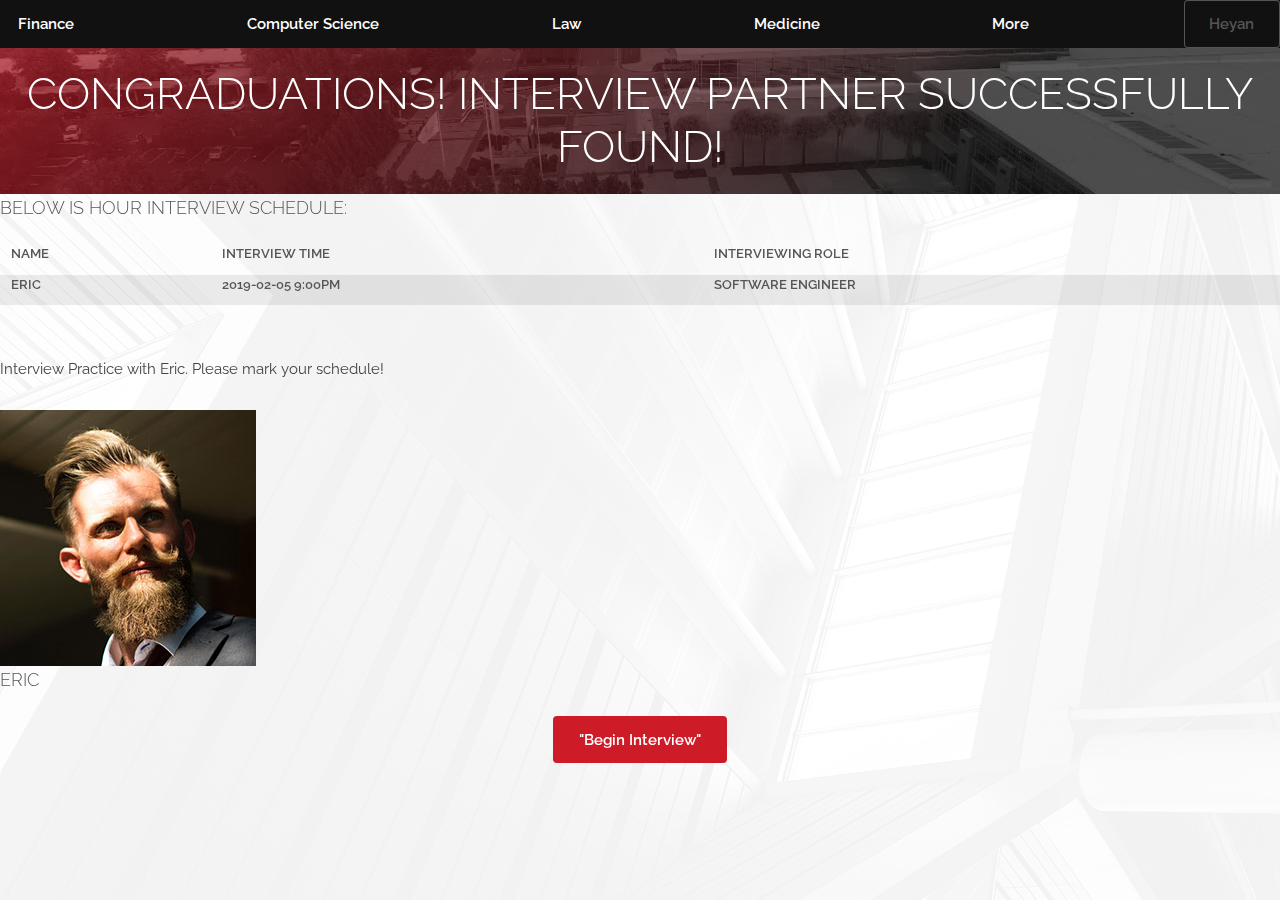
==== commit d4bb9a06: "center" ====
--- a/schduel2.html
+++ b/schduel2.html
@@ -66,7 +66,7 @@
         <img src="images/pic03.jpg" alt="" />
          <h3>Eric</h3>
       </section>
-<div>
+<div align="center">
 
   <a class="button primary" align='center'> "Begin Interview"</a>
 </div>
